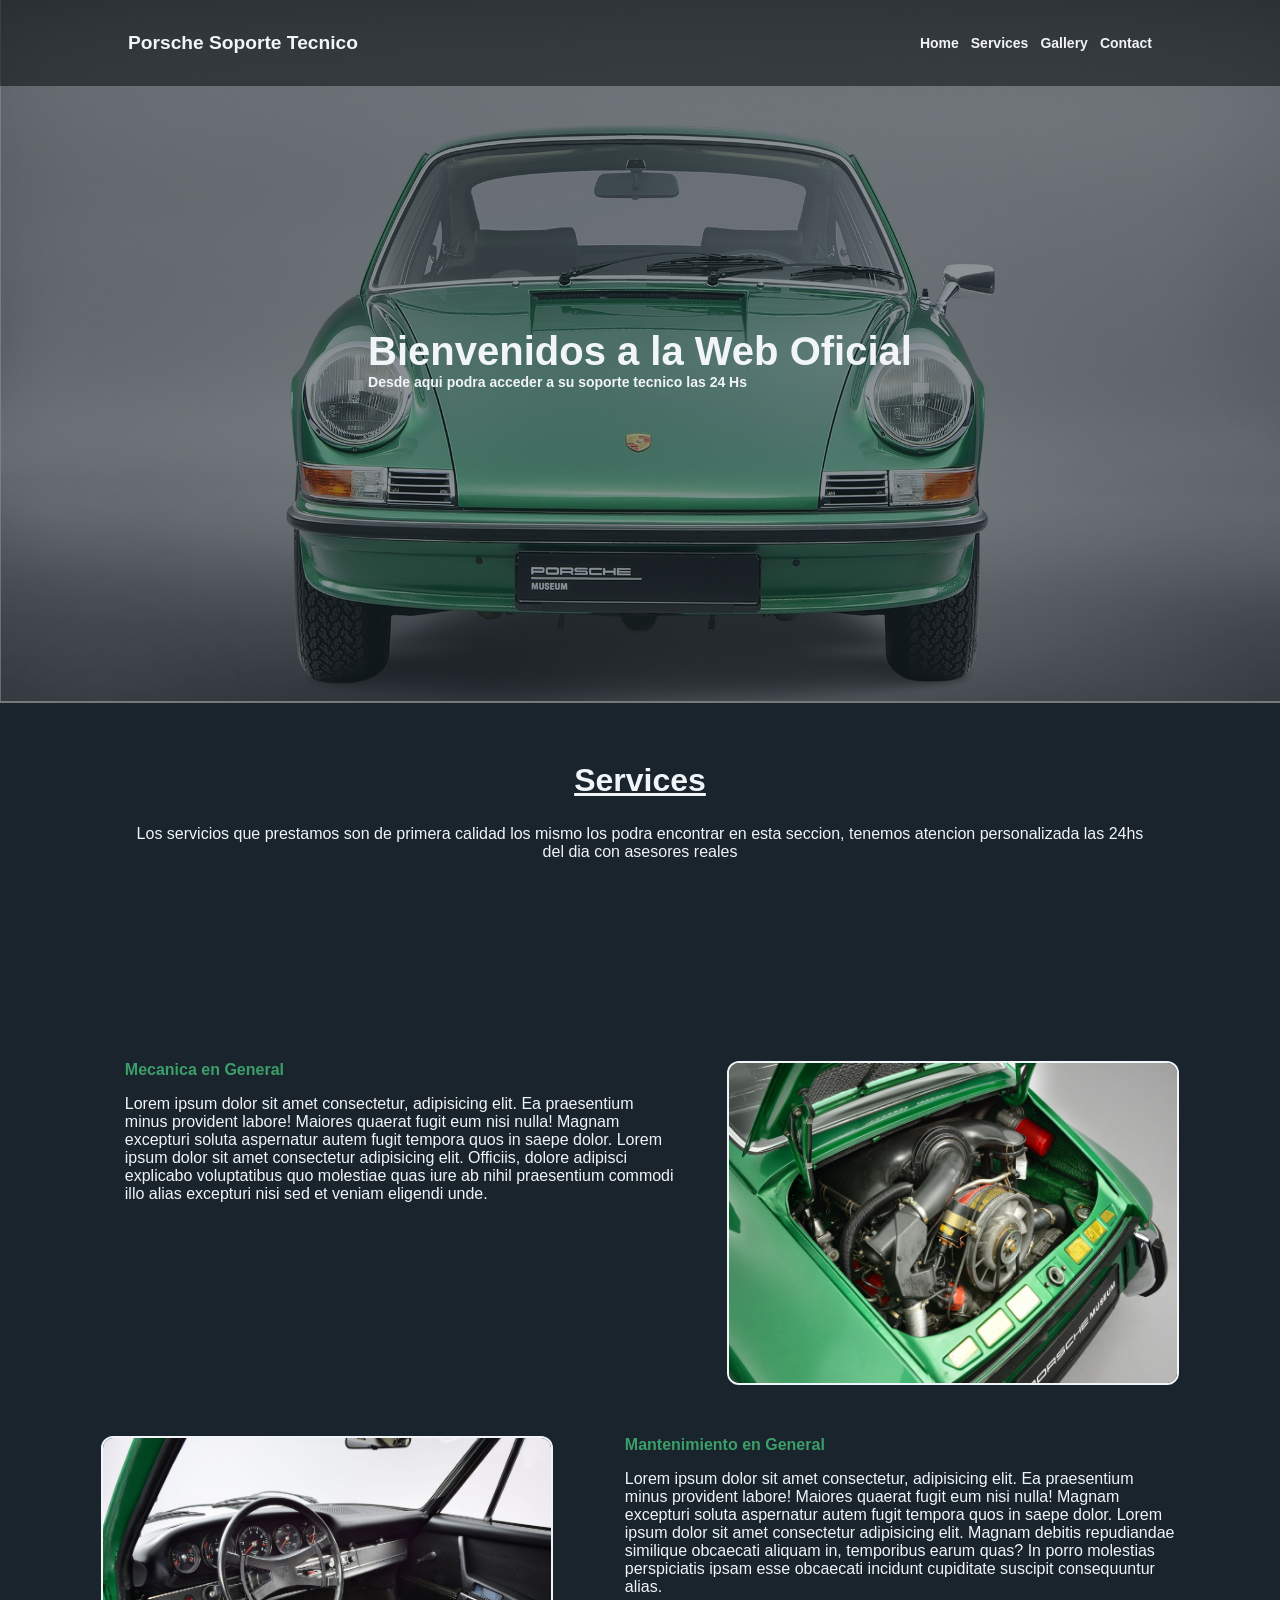
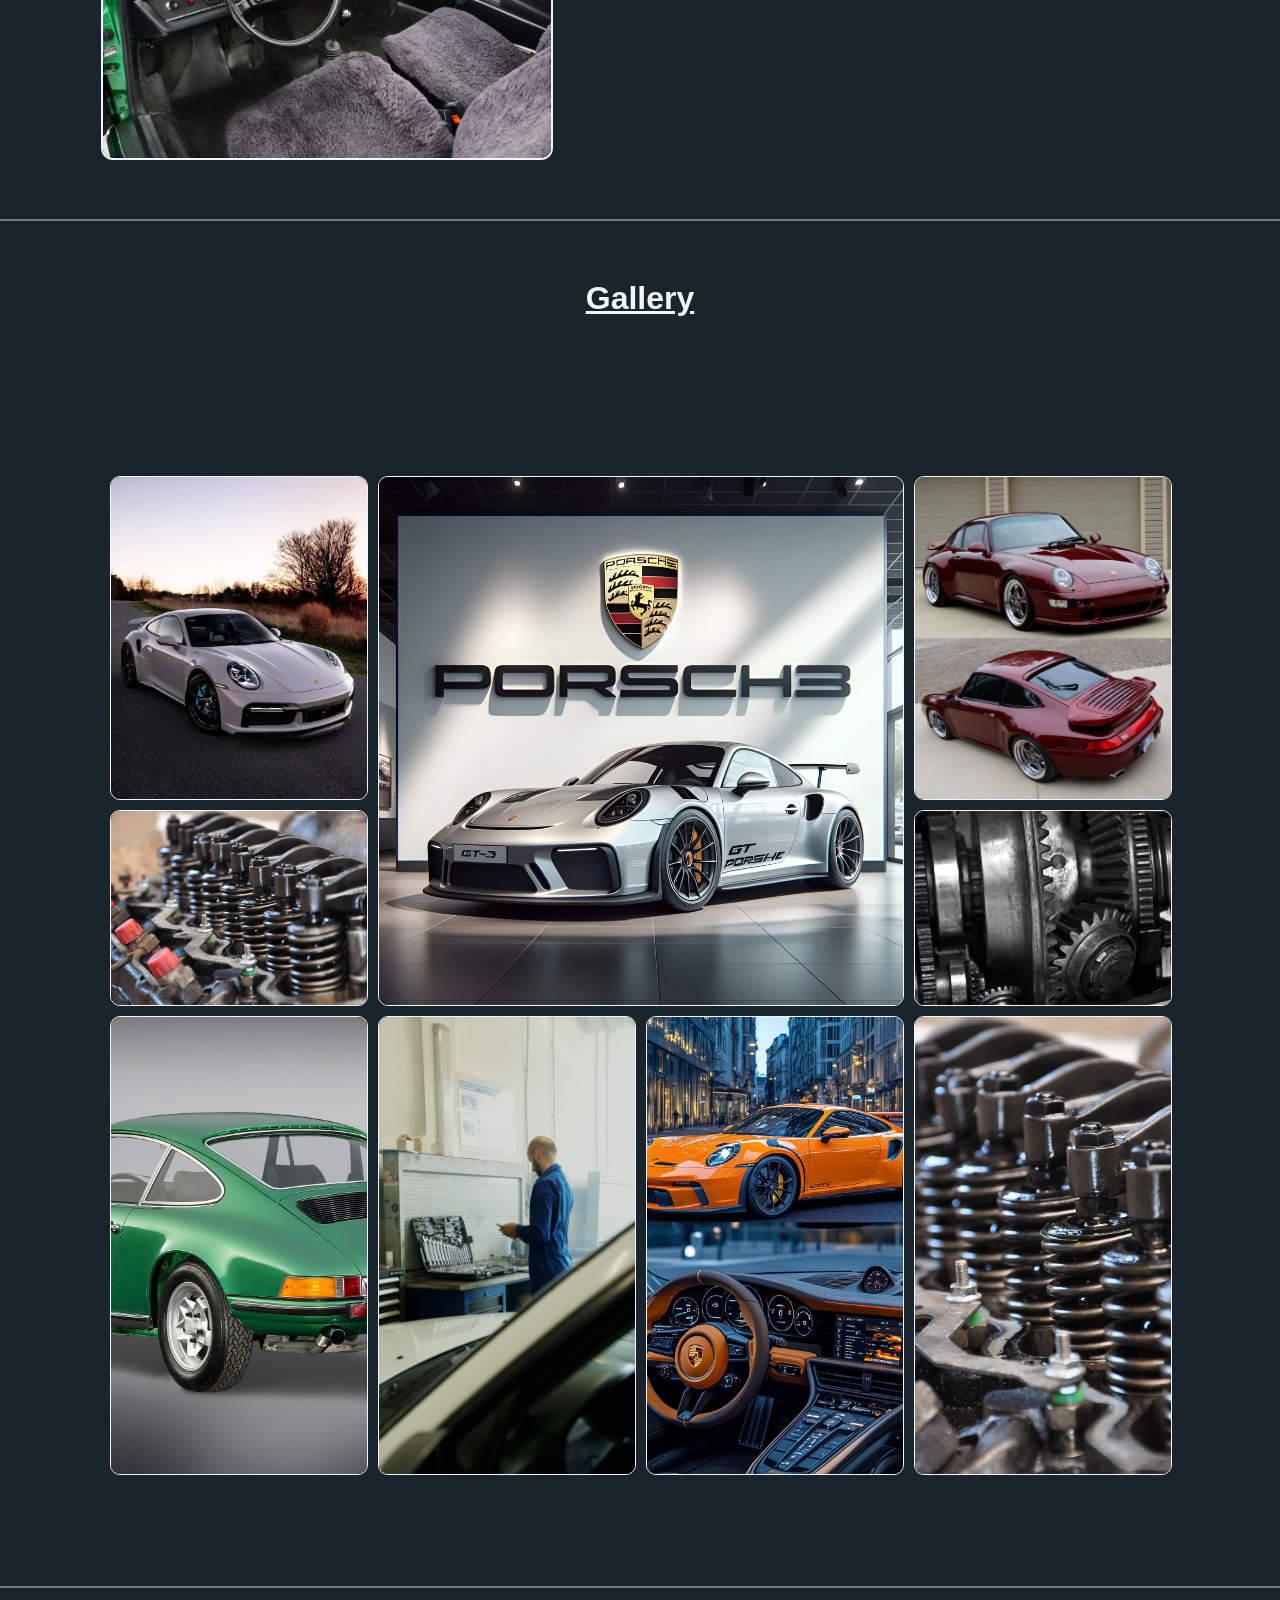
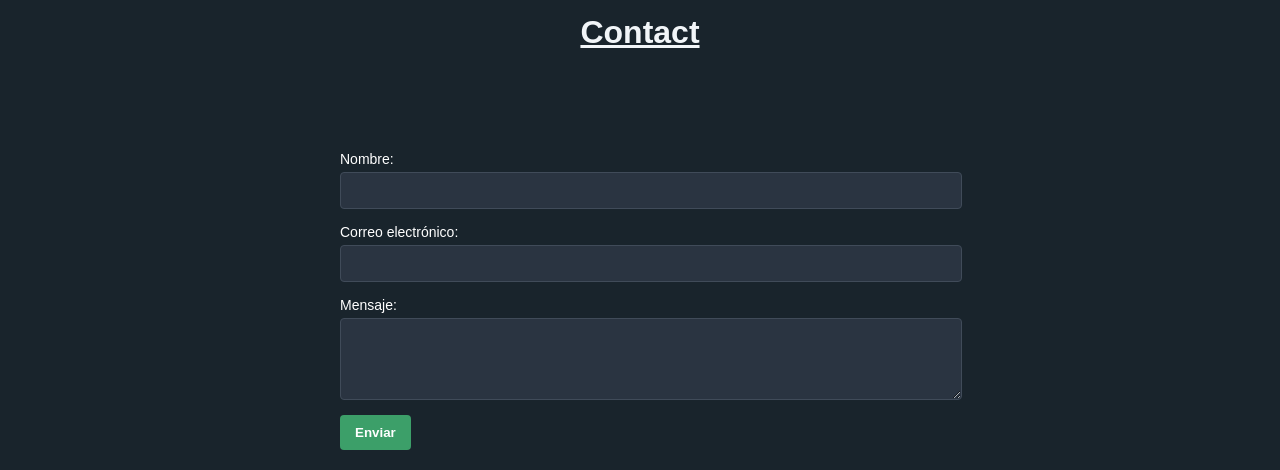
==== 1-practica/index.html @ 7fe9b4a0 "nuevos cambios" ====
<!DOCTYPE html>
<!--[if lt IE 7]>      <html class="no-js lt-ie9 lt-ie8 lt-ie7"> <![endif]-->
<!--[if IE 7]>         <html class="no-js lt-ie9 lt-ie8"> <![endif]-->
<!--[if IE 8]>         <html class="no-js lt-ie9"> <![endif]-->
<!--[if gt IE 8]>      <html class="no-js"> <!--<![endif]-->
<html>
    <head>
        <meta charset="utf-8">
        <meta http-equiv="X-UA-Compatible" content="IE=edge">
        <title>LANDING PAGE PORSCHE</title>
        <meta name="description" content="">
        <meta name="viewport" content="width=device-width, initial-scale=1">
        <link rel="stylesheet" href="styles/index.css">
    </head>
    <body>
        <header>
            <nav>
                <div class="container flexbox flexbox--centered-sides">
                    <div class="title">Porsche Soporte Tecnico</div>
                    <ul class="list d-flex gap-3">
                        <li><a href="#" class="link interactive">Home</a></li>
                        <li><a href="#" class="link interactive">Services</a></li>
                        <li><a href="#" class="link interactive">Gallery</a></li>
                        <li><a href="#" class="link interactive">Contact</a></li>
                    </ul>
                </div>
            </nav>
        </header>
        <main>
            <!-- HOME -->
            <section class="banner flexbox flexbox--center">
                <img src="../1-practica/images/background.jpg" 
                     alt="DinoDev AI banner" width="1280" height="720" 
                     class="img img--background">
                <div id="content">
                    <h1 class="title_section title--xl">Bienvenidos a la Web Oficial</h1>
                    <p class="title_section text--sm">Desde aqui podra acceder a su soporte tecnico las 24 Hs</p>
                </div>
            </section>
            <!-- SERVICES-->
            <section class="section">
                <div class="container g-layout g-layout--auto-fit-columns gap-4 text-section-service">
                    <h1 class="title_section">Services</h1>
                    <div class="card">
                        <div class="card__body">
                            <p class="text text">Los servicios que prestamos son de primera calidad los mismo los podra encontrar en esta seccion, tenemos atencion personalizada las 24hs del dia con asesores reales</p>
                        </div>
                    </div>
                </div>
                <div class="flex_container">
                    <div class="flex_item">
                        <h4>Mecanica en General</h4>
                        <p>Lorem ipsum dolor sit amet consectetur, adipisicing elit. Ea praesentium minus provident labore! Maiores quaerat fugit eum nisi nulla! Magnam excepturi soluta aspernatur autem fugit tempora quos in saepe dolor. Lorem ipsum dolor sit amet consectetur adipisicing elit. Officiis, dolore adipisci explicabo voluptatibus quo molestiae quas iure ab nihil praesentium commodi illo alias excepturi nisi sed et veniam eligendi unde.</p>
                    </div>
                    <div class="flex_item">
                        <img src="../1-practica/images/services_1.jpg" 
                             alt="no se encontro el recurso" 
                             srcset="" 
                             class="services_img1">
                    </div>
                </div>
                <div class="flex_container">
                    <div class="flex_item">
                        <img src="../1-practica/images/services_2.jpg" 
                             alt="no se encontro el recurso" 
                             srcset="" 
                             class="services_img1">
                    </div>
                    <div class="flex_item">
                        <h4>Mantenimiento en General</h4>
                        <p>Lorem ipsum dolor sit amet consectetur, adipisicing elit. Ea praesentium minus provident labore! Maiores quaerat fugit eum nisi nulla! Magnam excepturi soluta aspernatur autem fugit tempora quos in saepe dolor. Lorem ipsum dolor sit amet consectetur adipisicing elit. Magnam debitis repudiandae similique obcaecati aliquam in, temporibus earum quas? In porro molestias perspiciatis ipsam esse obcaecati incidunt cupiditate suscipit consequuntur alias.</p>
                    </div>
                </div>
            </section>
            <!-- GALLERY -->
            <section class="section">
                <div class="container g-layout g-layout--auto-fit-columns gap-4 text-section-gallery">
                    <h1 class="title_section">Gallery</h1>
                </div>
                <div class="gallery">
                    <img src="../1-practica/images/gallery_1.jpg" alt="">
                    <img src="../1-practica/images/gallery_5.jpg" alt="">
                    <img src="../1-practica/images/gallery_7.jpg" alt="">
                    <img src="../1-practica/images/gallery_4.jpg" alt="">
                    <img src="../1-practica/images/gallery_2.jpg" alt="">
                    <img src="../1-practica/images/gallery_6.jpg" alt="">
                    <img src="../1-practica/images/gallery_3.jpg" alt="">
                    <img src="../1-practica/images/gallery_8.jpg" alt="">
                    <img src="../1-practica/images/gallery_4.jpg" alt="">
                </div>
            </section>
            <section>
                <div class="container g-layout g-layout--auto-fit-columns gap-4 text-section-gallery">
                    <h1 class="title_section">Contact</h1>
                </div>
                <section class="contact-section">
                    <form class="contact-form">
                        <div class="form-group">
                        <label for="nombre">Nombre:</label>
                        <input type="text" id="nombre" name="nombre">
                        </div>
                        
                        <div class="form-group">
                        <label for="correo">Correo electrónico:</label>
                        <input type="email" id="correo" name="correo">
                        </div>
                        
                        <div class="form-group">
                        <label for="mensaje">Mensaje:</label>
                        <textarea id="mensaje" name="mensaje" rows="4"></textarea>
                        </div>
                        
                        <button type="submit" class="btn-enviar">Enviar</button>
                    </form>
                    </section>
            </section>
        </main>
        <script src="" async defer></script>
    </body>
</html>
---- 1-practica/styles/index.css ----
/* variables */
:root {
  color-scheme: dark;
  --black-color: #19242c;
  --white-color: #F1F5F8;
  --neutral-500: #77797A;
  --neutral-950: #191B1C;
  --primary-color: rgb(60, 159, 105);
  --primary-background: var(--black-color);
  --secondary-background: var(--neutral-950);
  --primary-text: var(--white-color);
  --secondary-text: var(--neutral-500);
  --shadow: #01050880;
  --size: 0.25rem;
  --max-width: 64rem;
  --transition-duration: 0.25s;
  --border-radius: calc(var(--size) * 4);
}

body{
    margin: 0;
    background-color: var(--black-color);
    background-size: cover;
    color: var(--primary-text);
    font-family:Verdana, Geneva, Tahoma, sans-serif;
}

/* layout */
.container {
  max-width: var(--max-width);
  padding-inline: calc(var(--size) * 4);
  margin-inline: auto;
}

.flexbox {
  display: flex;
}

.flexbox--center {
  place-items: center;
  place-content: center;
}

.flexbox--centered-sides {
  align-items: center;
  justify-content: space-between;
}

/* components */
header {
  position: fixed;
  z-index: 5;
  top: 0;
  width: 100%;
  background-color: var(--shadow);
}
nav {
  padding-block: calc(var(--size) * 8);
}
.list {
  padding: 0;
  margin: 0;
  list-style: none;
}
.title{
    font-size:larger;
    font-weight: 800;
}
.link {
  color: var(--primary-text);
  text-decoration: none;
  transition: color var(--transition-duration);

  &:hover {
    color: var(--primary-color);
  }
}
.banner {
  position: relative;
  height: calc(var(--size) * 175);
  padding-bottom: 1px;
  border-bottom: 2px solid var(--neutral-500);
}
/*text-decoration-line: underline;*/
.section {
  padding-block: calc(var(--size) * 8);
  border-bottom: 2px solid var(--neutral-500);
}
.text-section-service{
    text-align: center;
    margin-bottom: 11rem;
}

.text-section-gallery{
  text-align: center;
  margin-bottom: 5rem;
}

.title--xl {
  font-size: calc(var(--size) * 10);
  font-weight: 900;
}
/* elements */
/*.title {
  margin: 0;
  font-size: calc(var(--size) * 8);
  font-weight: 800;
}
*/

.interactive {
  margin: 0;
  font-size: calc(var(--size) * 3.5);
  font-weight: 600;
}

.interactive--xl {
  font-size: calc(var(--size) * 4.5);
  font-weight: 700;
}

.title_section {
  font-size: calc(var(--size) * 8);
  font-weight: 800;
}

.title--xl {
  font-size: calc(var(--size) * 10);
  font-weight: 900;
}

.text {
  margin: 0;
  font-size: calc(var(--size) * 4);
  font-weight: 400;
}

.text--sm {
  font-size: calc(var(--size) * 3.5);
}

div[id="content"] > h1{
  margin-bottom: 0;
}
div[id="content"] > p{
  margin-top: 0;
}
.img {
  display: block;
  object-fit: cover;
}
.img {
  display: block;
  object-fit: cover;
}
.img--background {
  position: absolute;
  z-index: -1;
  width: 100%;
  height: 100%;
  opacity: 0.5;
}
.flex_container{
  height: fit-content;
  display: flex;
  margin-bottom: 1em;
  justify-content: flex-end;
  padding-right: 6%;
  padding-left: 6%;
  margin-bottom: 7px;
}

.flex_item_text{
  padding: 30px;
}


.flex_item{
  height: 320px;
  margin: 1.5em;
  line-height: 18px;
  align-items: flex-start;
}

.flex_item > h4{
  margin: 0;
  margin-left: inherit;
  color: var(--primary-color);
}
.flex_item > p{
  margin-left: inherit;
}
.services_img1{
  width: 28rem;
  height: 20rem;
  border-radius: 12px;
  border: 2px solid;
}

h1[class="title_section"]{
  text-decoration-line: underline;
}

/*gallery*/
.gallery{
  display: grid;
  grid-template-columns: repeat(auto-fill, minmax(250px, 1fr));
  grid-gap: 12px;
  padding: 5rem;
  align-items: center;
  justify-content: center;
  margin-left: 30px;
  margin-right: 30px;
}
.gallery img{
  width: 100%;
  height: 100%;
  object-fit: cover;
  border: 1px solid;
  border-radius: 10px;
}

.gallery img:nth-child(3){
  grid-row: 1/span 2;
  grid-column: 2 / span 2;
}

.contact-section {
  max-width: 600px;
  margin: 0 auto;
  padding: 20px;
  /*background-color: #12181f;*/ /* Ajusta según tu fondo oscuro */
  color: #ffffff;
  font-family: Verdana, Geneva, Tahoma, sans-serif;
}

.contact-section h2 {
  text-align: center;
  margin-bottom: 20px;
}

.contact-form {
  display: flex;
  flex-direction: column;
  gap: 15px; /* Espacio entre cada campo */
}

.form-group {
  display: flex;
  flex-direction: column;
  gap: 5px; /* Espacio entre la etiqueta y su input */
}

.contact-form label {
  font-size: 14px;
}

.contact-form input,
.contact-form textarea {
  padding: 10px;
  background-color: #2a3441;
  border: 1px solid #404b59;
  border-radius: 4px;
  color: #fff;
  width: 100%;
}

.btn-enviar {
  padding: 10px 15px;
  background-color: var(--primary-color);
  color: white;
  border: none;
  border-radius: 4px;
  cursor: pointer;
  font-weight: bold;
  align-self: flex-start; /* O usa width: 100% si quieres que ocupe todo el ancho */
}

.btn-enviar:hover {
  background-color: #2563eb;
}


/* utils */
.d-flex {
  display: flex;
}
.gap-2 {
  gap: calc(var(--size) * 2);
}
.gap-3{
  gap: calc(var(--size) * 3);
}
.gap-4 {
  gap: calc(var(--size) * 4);
}
.c-secondary {
  color: var(--secondary-text);
}
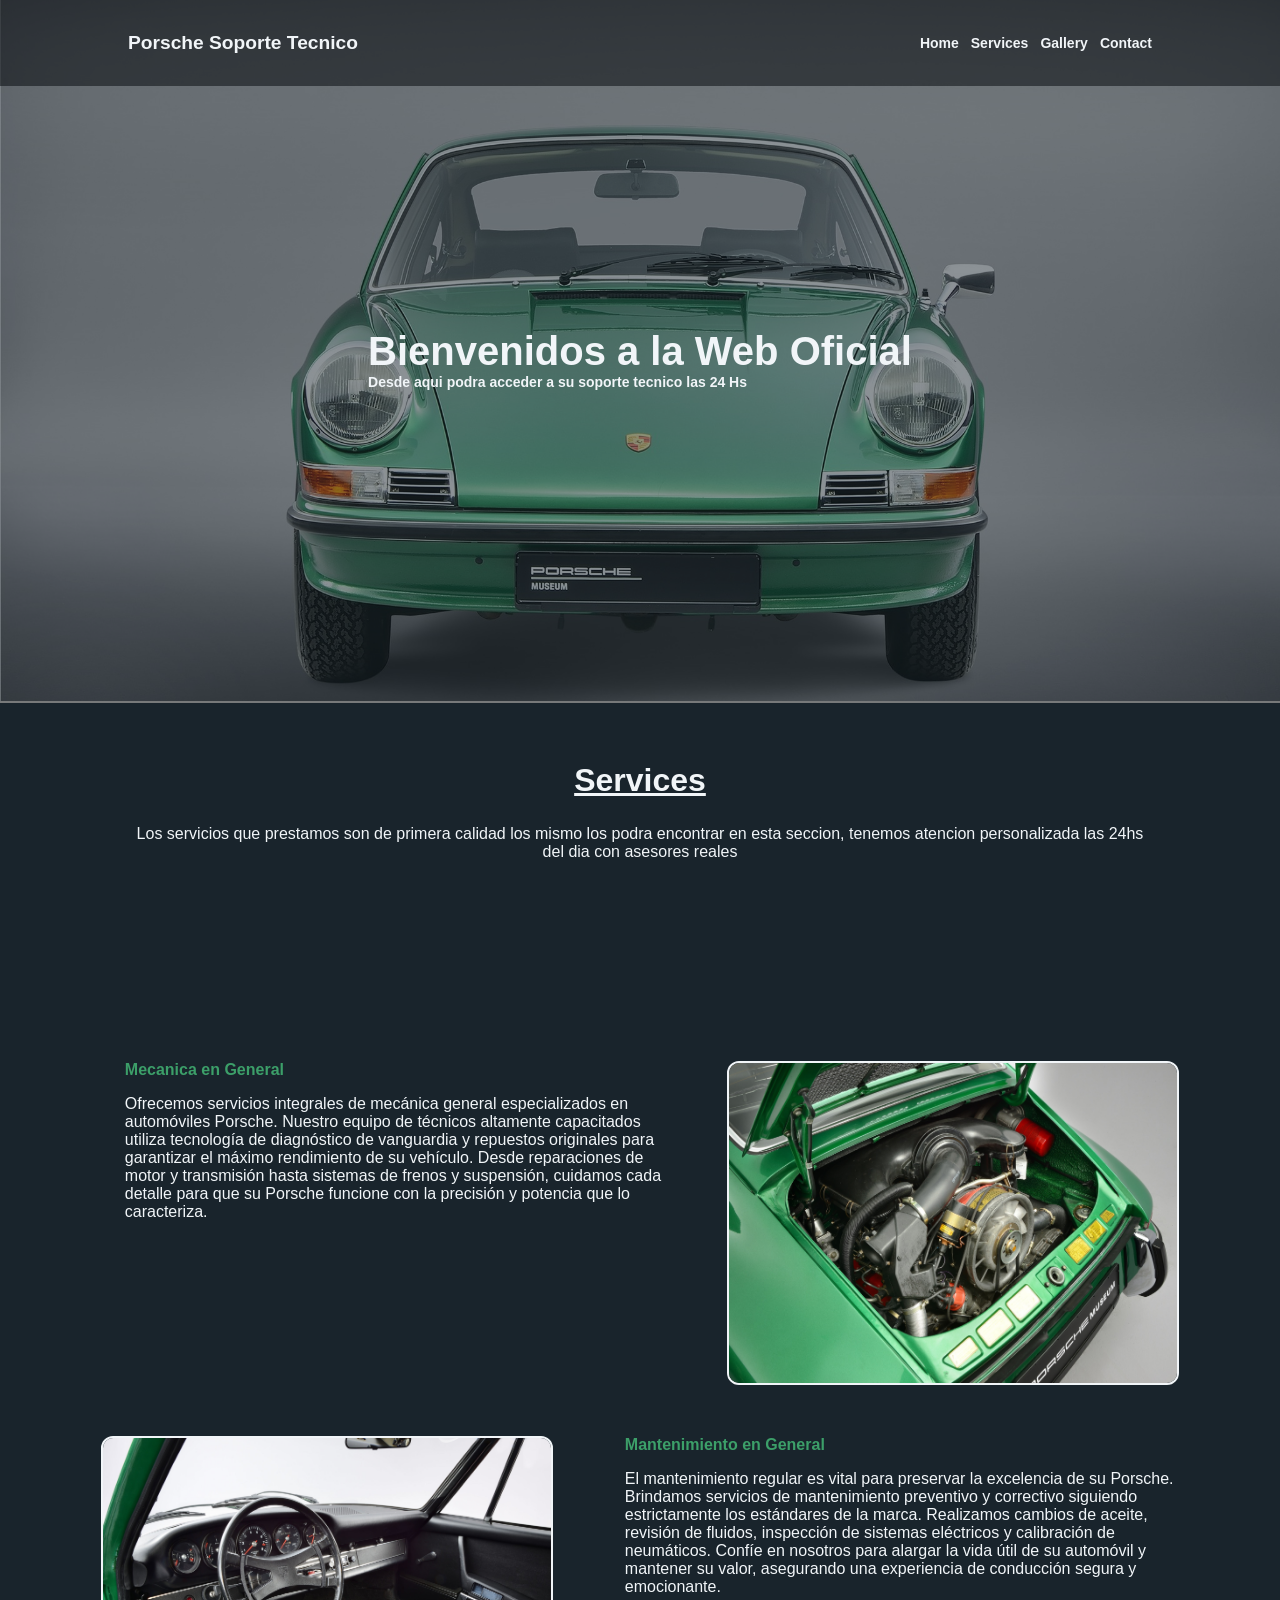
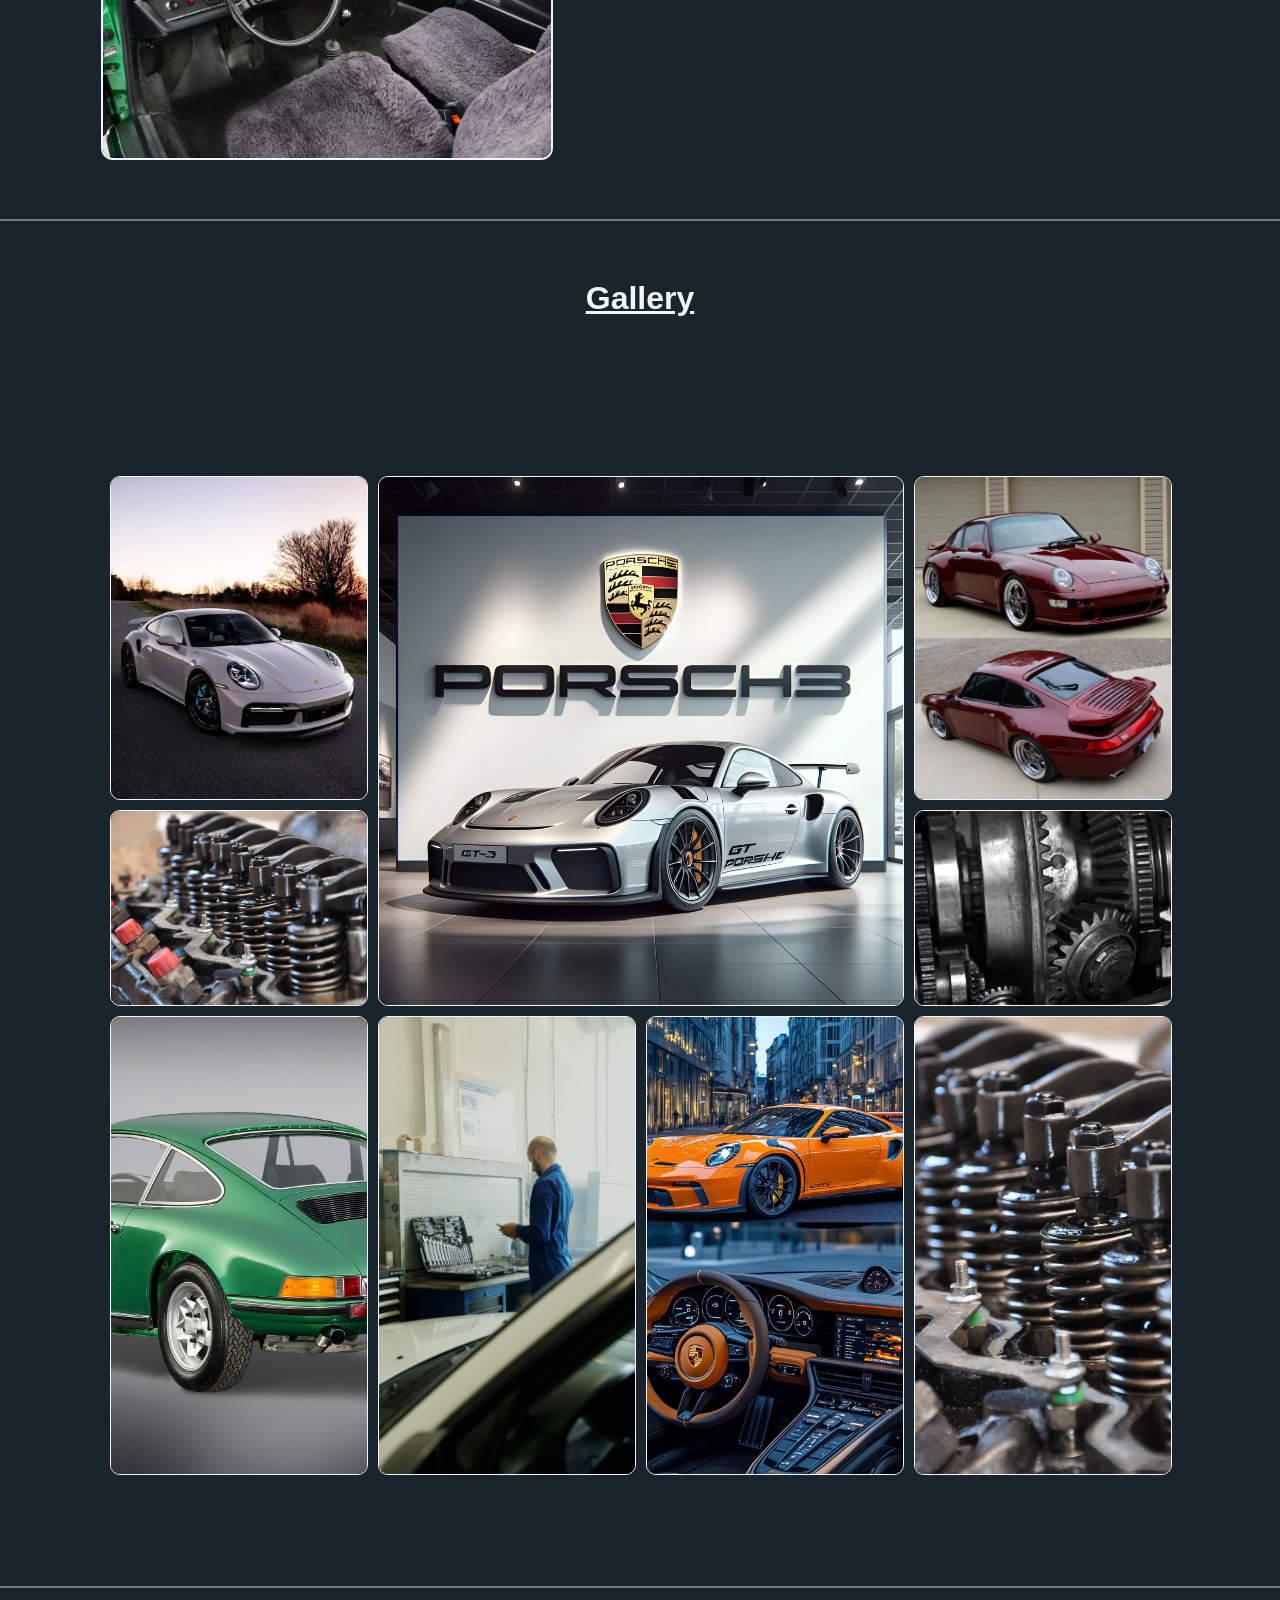
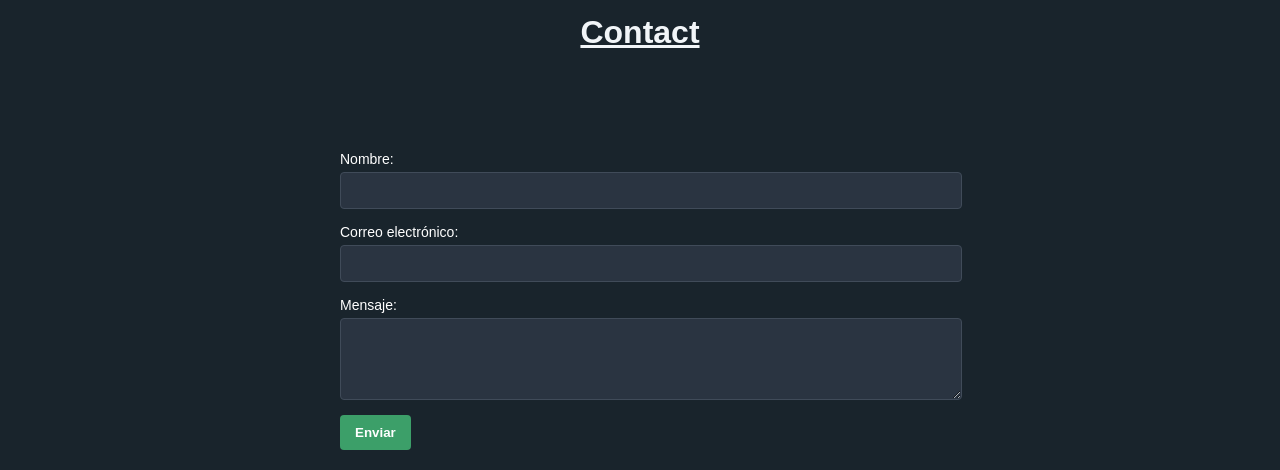
==== commit fa66454f: "aplicando mejoras" ====
--- a/1-practica/index.html
+++ b/1-practica/index.html
@@ -7,7 +7,7 @@
     <head>
         <meta charset="utf-8">
         <meta http-equiv="X-UA-Compatible" content="IE=edge">
-        <title>LANDING PAGE PORSCHE</title>
+        <title>Porsche Automóviles - Mecánica y Mantenimiento</title>
         <meta name="description" content="">
         <meta name="viewport" content="width=device-width, initial-scale=1">
         <link rel="stylesheet" href="styles/index.css">
@@ -50,7 +50,7 @@
                 <div class="flex_container">
                     <div class="flex_item">
                         <h4>Mecanica en General</h4>
-                        <p>Lorem ipsum dolor sit amet consectetur, adipisicing elit. Ea praesentium minus provident labore! Maiores quaerat fugit eum nisi nulla! Magnam excepturi soluta aspernatur autem fugit tempora quos in saepe dolor. Lorem ipsum dolor sit amet consectetur adipisicing elit. Officiis, dolore adipisci explicabo voluptatibus quo molestiae quas iure ab nihil praesentium commodi illo alias excepturi nisi sed et veniam eligendi unde.</p>
+                        <p>Ofrecemos servicios integrales de mecánica general especializados en automóviles Porsche. Nuestro equipo de técnicos altamente capacitados utiliza tecnología de diagnóstico de vanguardia y repuestos originales para garantizar el máximo rendimiento de su vehículo. Desde reparaciones de motor y transmisión hasta sistemas de frenos y suspensión, cuidamos cada detalle para que su Porsche funcione con la precisión y potencia que lo caracteriza.</p>
                     </div>
                     <div class="flex_item">
                         <img src="../1-practica/images/services_1.jpg" 
@@ -68,7 +68,7 @@
                     </div>
                     <div class="flex_item">
                         <h4>Mantenimiento en General</h4>
-                        <p>Lorem ipsum dolor sit amet consectetur, adipisicing elit. Ea praesentium minus provident labore! Maiores quaerat fugit eum nisi nulla! Magnam excepturi soluta aspernatur autem fugit tempora quos in saepe dolor. Lorem ipsum dolor sit amet consectetur adipisicing elit. Magnam debitis repudiandae similique obcaecati aliquam in, temporibus earum quas? In porro molestias perspiciatis ipsam esse obcaecati incidunt cupiditate suscipit consequuntur alias.</p>
+                        <p>El mantenimiento regular es vital para preservar la excelencia de su Porsche. Brindamos servicios de mantenimiento preventivo y correctivo siguiendo estrictamente los estándares de la marca. Realizamos cambios de aceite, revisión de fluidos, inspección de sistemas eléctricos y calibración de neumáticos. Confíe en nosotros para alargar la vida útil de su automóvil y mantener su valor, asegurando una experiencia de conducción segura y emocionante.</p>
                     </div>
                 </div>
             </section>
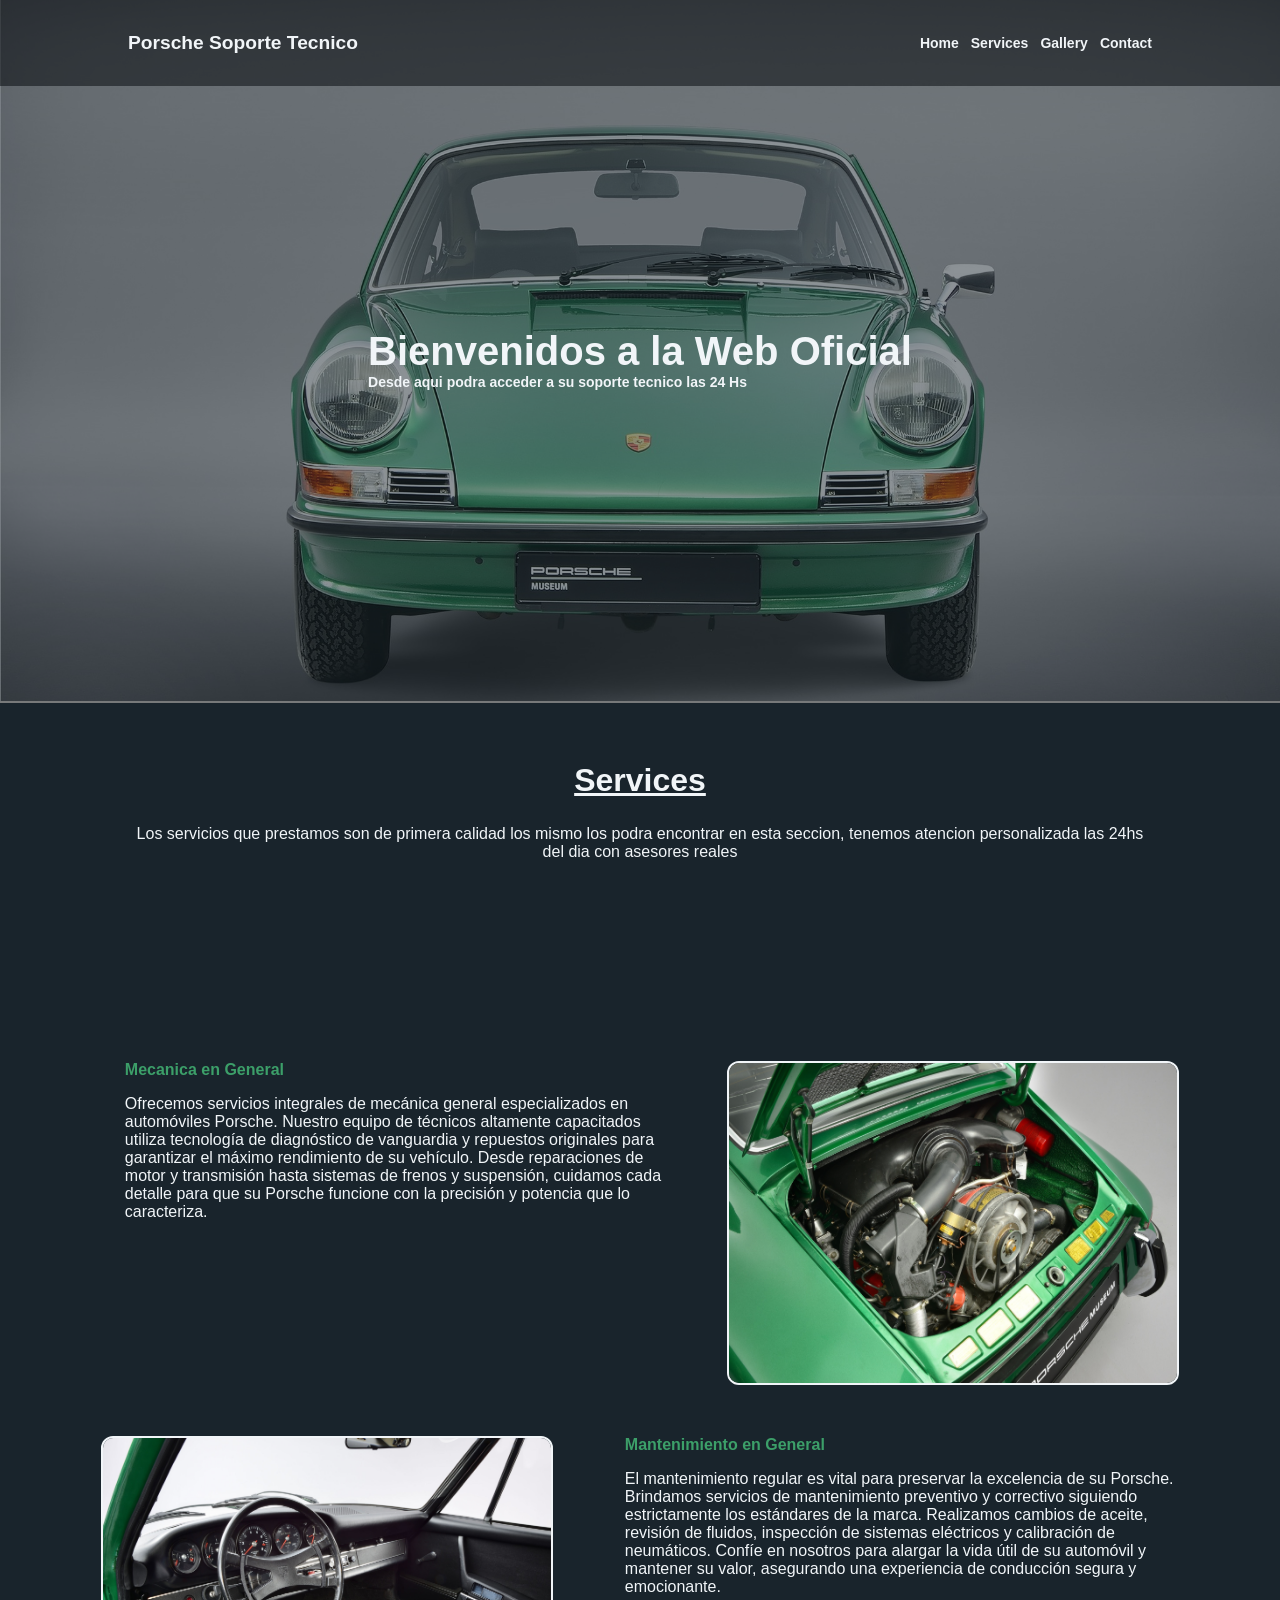
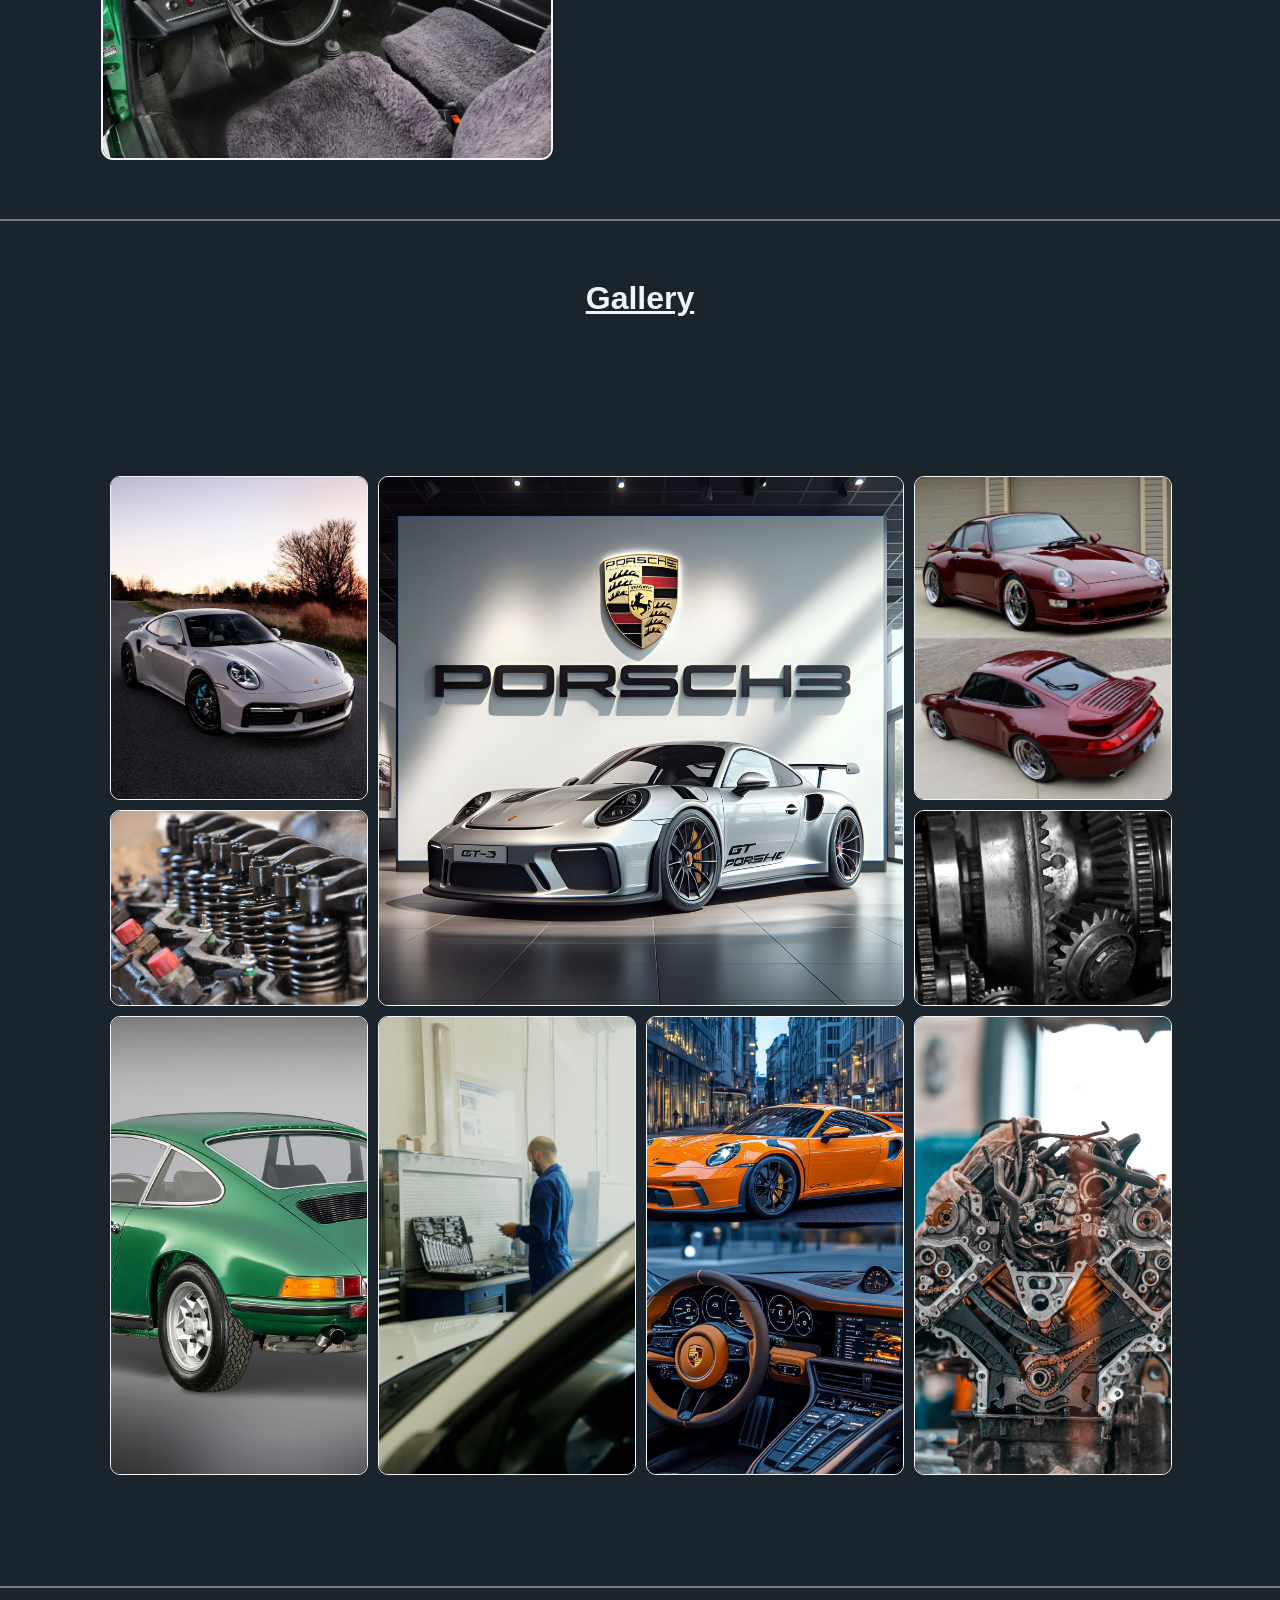
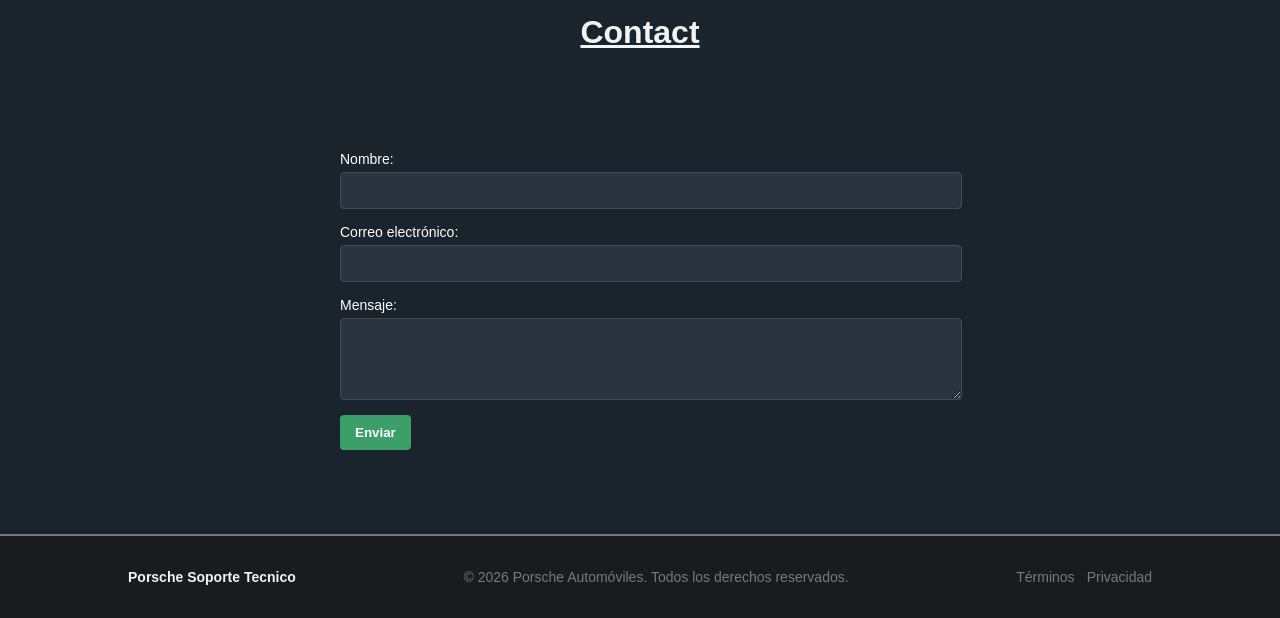
==== commit 322c0591: "continuando con las mejoras 2" ====
--- a/1-practica/index.html
+++ b/1-practica/index.html
@@ -8,7 +8,7 @@
         <meta charset="utf-8">
         <meta http-equiv="X-UA-Compatible" content="IE=edge">
         <title>Porsche Automóviles - Mecánica y Mantenimiento</title>
-        <meta name="description" content="">
+        <meta name="description" content="Sitio web oficial de soporte técnico, mecánica y mantenimiento de automóviles Porsche. Atención personalizada las 24 horas.">
         <meta name="viewport" content="width=device-width, initial-scale=1">
         <link rel="stylesheet" href="styles/index.css">
     </head>
@@ -54,7 +54,7 @@
                     </div>
                     <div class="flex_item">
                         <img src="../1-practica/images/services_1.jpg" 
-                             alt="no se encontro el recurso" 
+                             alt="porsche mecánica general" 
                              srcset="" 
                              class="services_img1">
                     </div>
@@ -62,7 +62,7 @@
                 <div class="flex_container">
                     <div class="flex_item">
                         <img src="../1-practica/images/services_2.jpg" 
-                             alt="no se encontro el recurso" 
+                             alt="porsche mantenimiento general" 
                              srcset="" 
                              class="services_img1">
                     </div>
@@ -78,15 +78,15 @@
                     <h1 class="title_section">Gallery</h1>
                 </div>
                 <div class="gallery">
-                    <img src="../1-practica/images/gallery_1.jpg" alt="">
-                    <img src="../1-practica/images/gallery_5.jpg" alt="">
-                    <img src="../1-practica/images/gallery_7.jpg" alt="">
-                    <img src="../1-practica/images/gallery_4.jpg" alt="">
-                    <img src="../1-practica/images/gallery_2.jpg" alt="">
-                    <img src="../1-practica/images/gallery_6.jpg" alt="">
-                    <img src="../1-practica/images/gallery_3.jpg" alt="">
-                    <img src="../1-practica/images/gallery_8.jpg" alt="">
-                    <img src="../1-practica/images/gallery_4.jpg" alt="">
+                    <img src="../1-practica/images/gallery_1.jpg" alt="porsche ultimo modelo">
+                    <img src="../1-practica/images/gallery_5.jpg" alt="porsche 911">
+                    <img src="../1-practica/images/gallery_7.jpg" alt="porsche carrera">
+                    <img src="../1-practica/images/gallery_4.jpg" alt="porsche 918">
+                    <img src="../1-practica/images/gallery_2.jpg" alt="porsche 718">
+                    <img src="../1-practica/images/gallery_6.jpg" alt="porsche 992">
+                    <img src="../1-practica/images/gallery_3.jpg" alt="porsche 911">
+                    <img src="../1-practica/images/gallery_8.jpg" alt="porsche carrera">
+                    <img src="../1-practica/images/gallery_9.jpg" alt="porsche 992">
                 </div>
             </section>
             <section>
@@ -115,6 +115,16 @@
                     </section>
             </section>
         </main>
+        <footer>
+            <div class="container flexbox flexbox--centered-sides footer-content">
+                <div class="title text--sm">Porsche Soporte Tecnico</div>
+                <p class="text text--sm c-secondary">&copy; 2026 Porsche Automóviles. Todos los derechos reservados.</p>
+                <ul class="list d-flex gap-3">
+                    <li><a href="#" class="link text--sm c-secondary">Términos</a></li>
+                    <li><a href="#" class="link text--sm c-secondary">Privacidad</a></li>
+                </ul>
+            </div>
+        </footer>
         <script src="" async defer></script>
     </body>
 </html>
--- a/1-practica/styles/index.css
+++ b/1-practica/styles/index.css
@@ -296,4 +296,25 @@
 }
 .c-secondary {
   color: var(--secondary-text);
+}
+
+/* footer */
+footer {
+  background-color: var(--secondary-background);
+  padding-block: calc(var(--size) * 8);
+  border-top: 2px solid var(--neutral-500);
+  margin-top: 4rem;
+}
+
+.footer-content {
+  flex-wrap: wrap;
+  gap: 1rem;
+}
+
+@media (max-width: 768px) {
+  .footer-content {
+    flex-direction: column;
+    text-align: center;
+    gap: 1.5rem;
+  }
 }
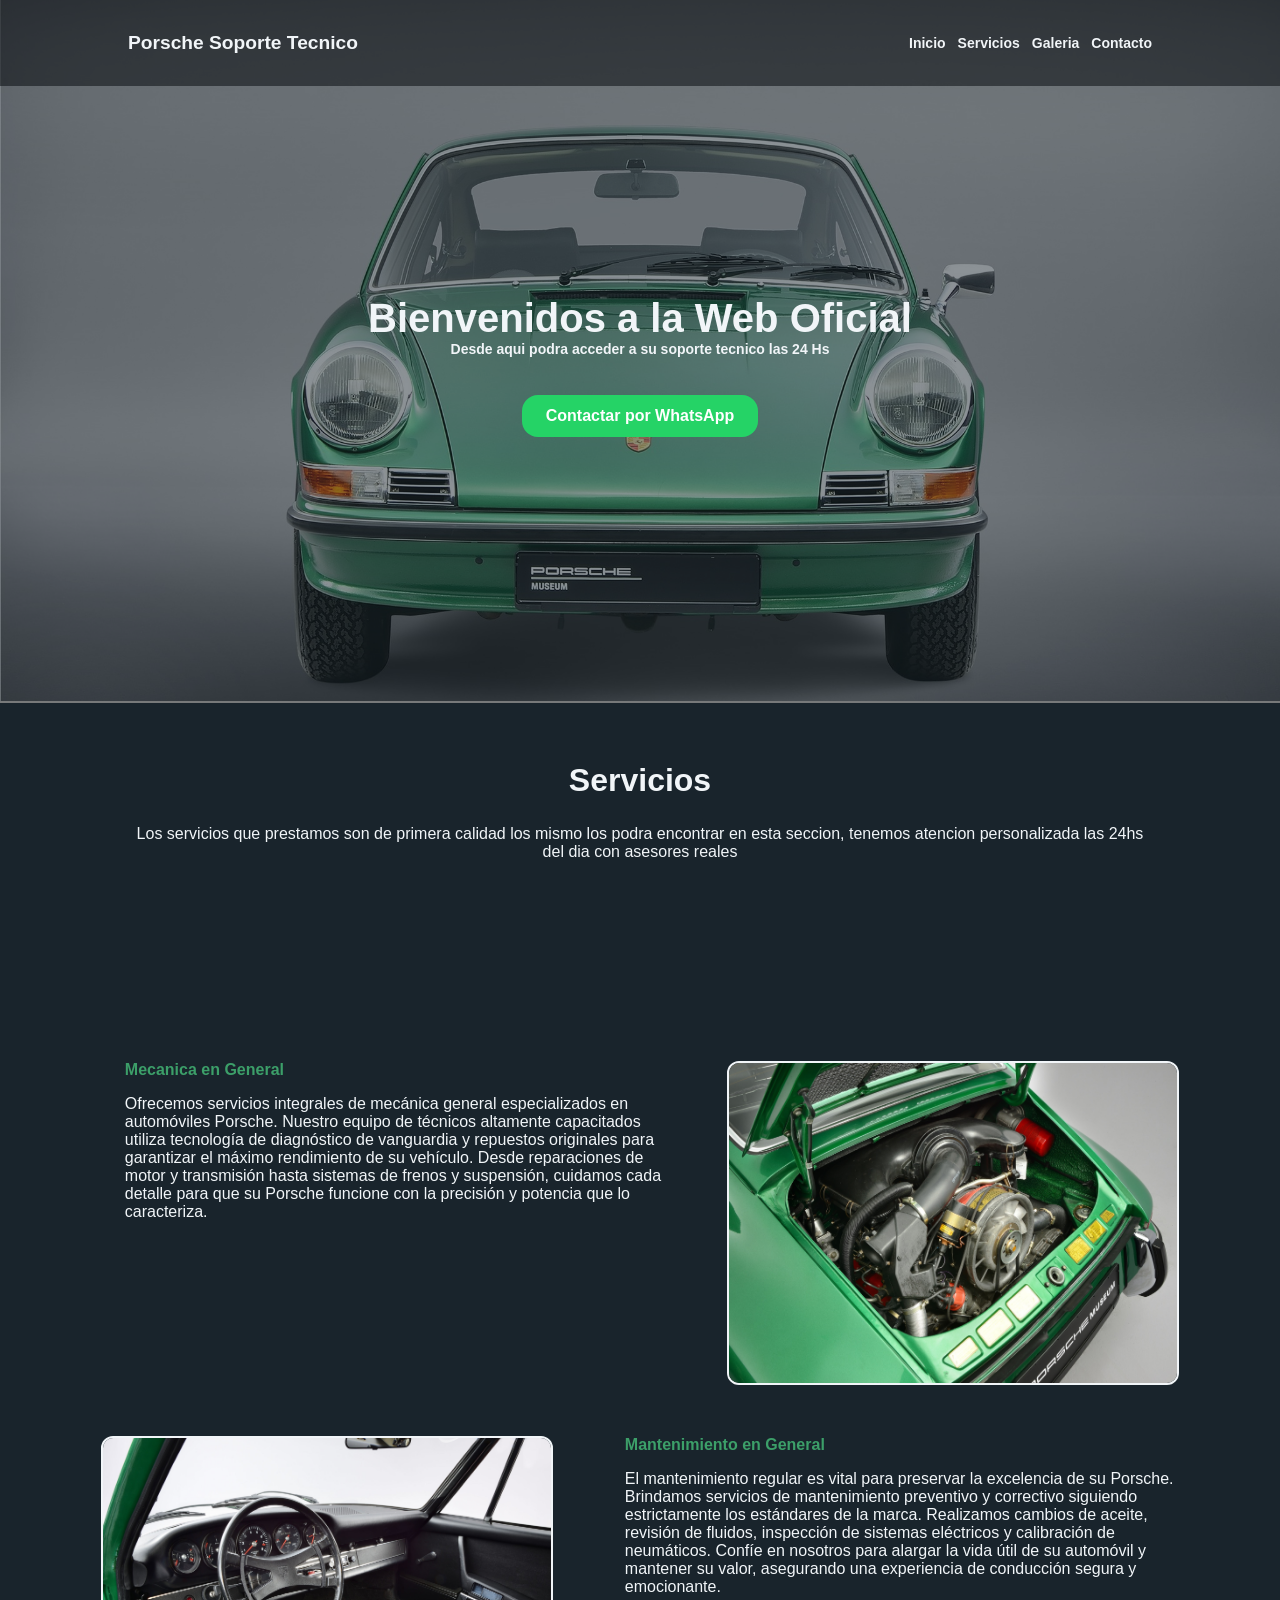
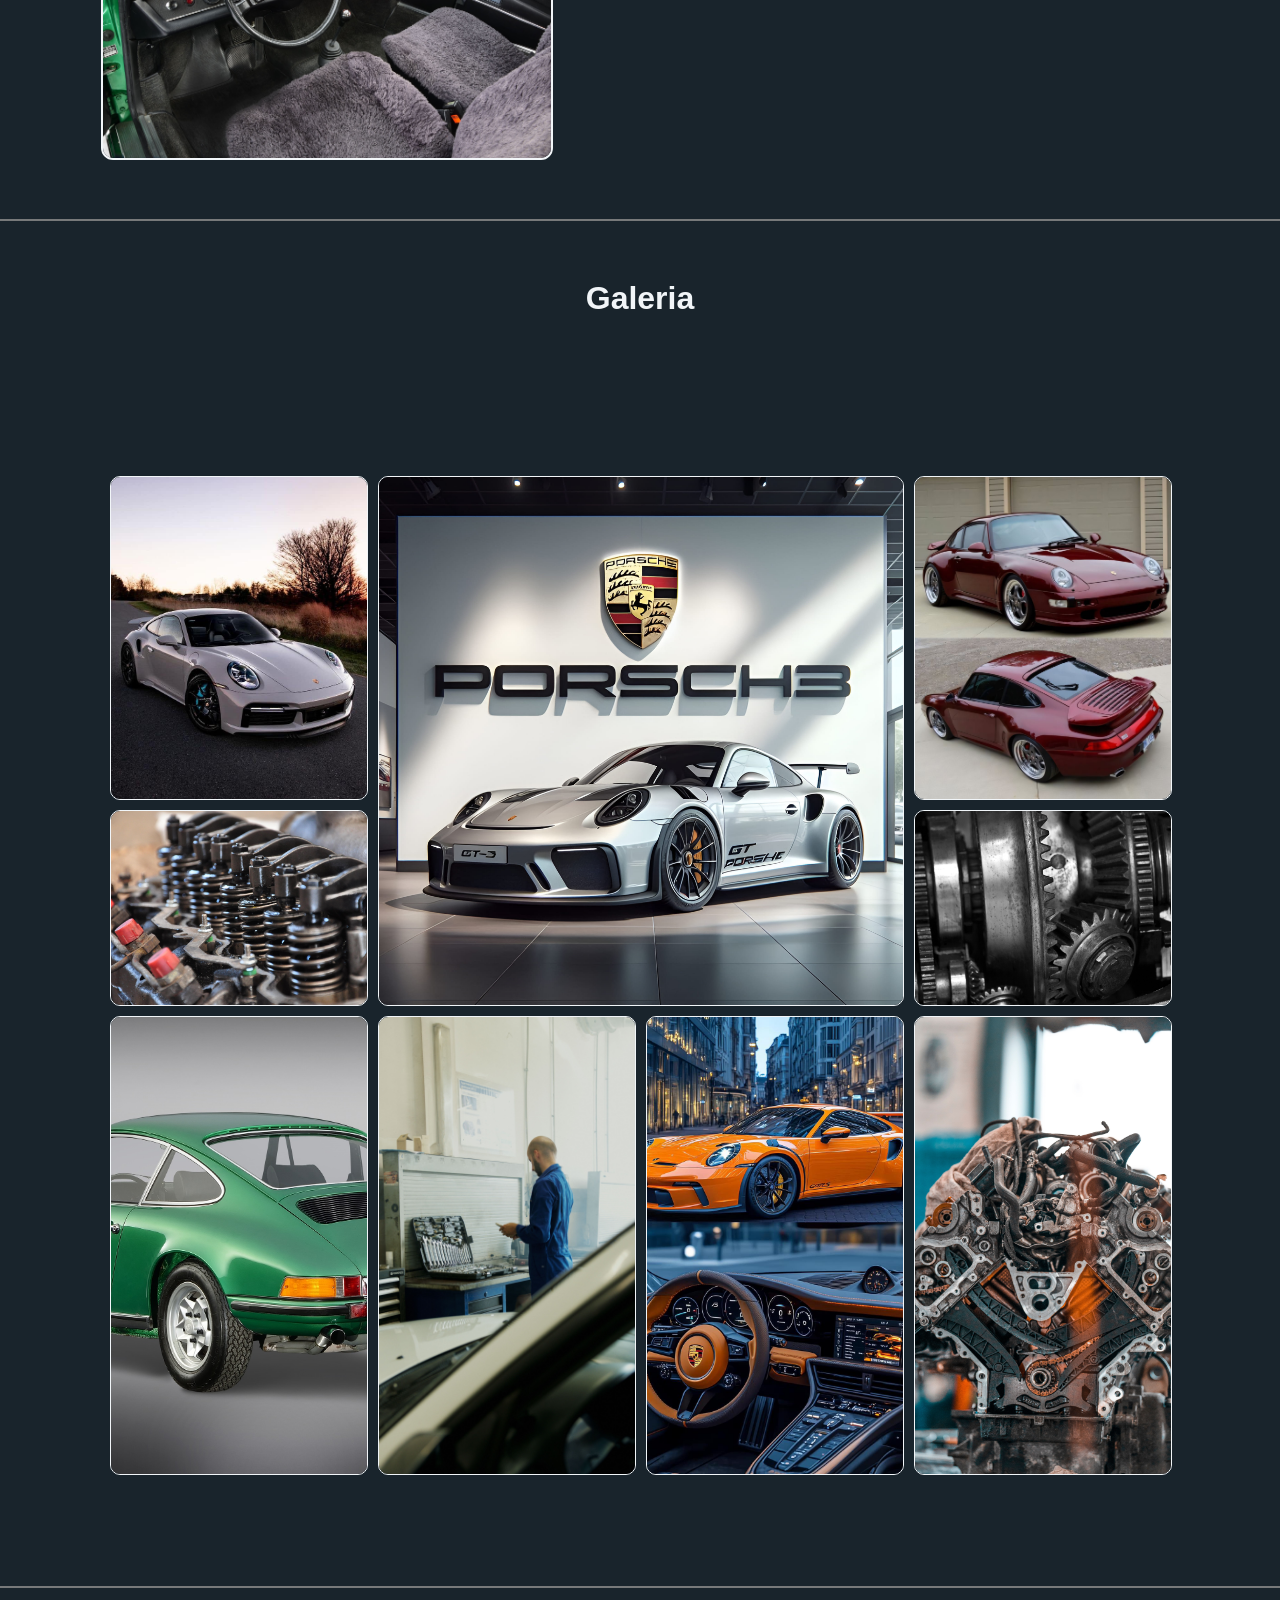
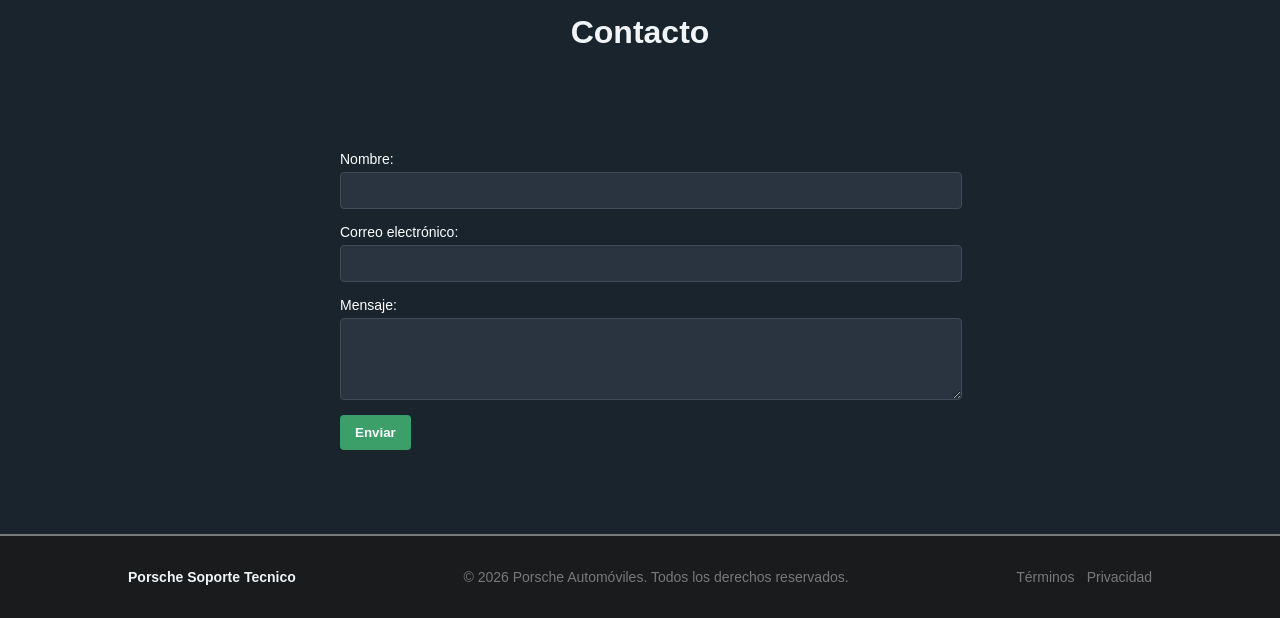
==== commit 71bf0449: "continuando con las mejoras 4" ====
--- a/1-practica/index.html
+++ b/1-practica/index.html
@@ -4,127 +4,139 @@
 <!--[if IE 8]>         <html class="no-js lt-ie9"> <![endif]-->
 <!--[if gt IE 8]>      <html class="no-js"> <!--<![endif]-->
 <html>
-    <head>
-        <meta charset="utf-8">
-        <meta http-equiv="X-UA-Compatible" content="IE=edge">
-        <title>Porsche Automóviles - Mecánica y Mantenimiento</title>
-        <meta name="description" content="Sitio web oficial de soporte técnico, mecánica y mantenimiento de automóviles Porsche. Atención personalizada las 24 horas.">
-        <meta name="viewport" content="width=device-width, initial-scale=1">
-        <link rel="stylesheet" href="styles/index.css">
-    </head>
-    <body>
-        <header>
-            <nav>
-                <div class="container flexbox flexbox--centered-sides">
-                    <div class="title">Porsche Soporte Tecnico</div>
-                    <ul class="list d-flex gap-3">
-                        <li><a href="#" class="link interactive">Home</a></li>
-                        <li><a href="#" class="link interactive">Services</a></li>
-                        <li><a href="#" class="link interactive">Gallery</a></li>
-                        <li><a href="#" class="link interactive">Contact</a></li>
-                    </ul>
-                </div>
-            </nav>
-        </header>
-        <main>
-            <!-- HOME -->
-            <section class="banner flexbox flexbox--center">
-                <img src="../1-practica/images/background.jpg" 
-                     alt="DinoDev AI banner" width="1280" height="720" 
-                     class="img img--background">
-                <div id="content">
-                    <h1 class="title_section title--xl">Bienvenidos a la Web Oficial</h1>
-                    <p class="title_section text--sm">Desde aqui podra acceder a su soporte tecnico las 24 Hs</p>
-                </div>
-            </section>
-            <!-- SERVICES-->
-            <section class="section">
-                <div class="container g-layout g-layout--auto-fit-columns gap-4 text-section-service">
-                    <h1 class="title_section">Services</h1>
-                    <div class="card">
-                        <div class="card__body">
-                            <p class="text text">Los servicios que prestamos son de primera calidad los mismo los podra encontrar en esta seccion, tenemos atencion personalizada las 24hs del dia con asesores reales</p>
-                        </div>
+
+<head>
+    <meta charset="utf-8">
+    <meta http-equiv="X-UA-Compatible" content="IE=edge">
+    <title>Porsche Automóviles - Mecánica y Mantenimiento</title>
+    <meta name="description"
+        content="Sitio web oficial de soporte técnico, mecánica y mantenimiento de automóviles Porsche. Atención personalizada las 24 horas.">
+    <meta name="viewport" content="width=device-width, initial-scale=1">
+    <link rel="stylesheet" href="styles/index.css">
+</head>
+
+<body>
+    <header>
+        <nav>
+            <div class="container flexbox flexbox--centered-sides">
+                <div class="title">Porsche Soporte Tecnico</div>
+                <ul class="list d-flex gap-3">
+                    <li><a href="#Inicio" class="link interactive">Inicio</a></li>
+                    <li><a href="#Servicios" class="link interactive">Servicios</a></li>
+                    <li><a href="#Galeria" class="link interactive">Galeria</a></li>
+                    <li><a href="#Contacto" class="link interactive">Contacto</a></li>
+                </ul>
+            </div>
+        </nav>
+    </header>
+    <main>
+        <!-- HOME -->
+        <section class="banner flexbox flexbox--center">
+            <img src="../1-practica/images/background.jpg" alt="Porsche 911 992" width="1280" height="720"
+                class="img img--background">
+            <div id="content" style="text-align: center;">
+                <h1 class="title_section title--xl">Bienvenidos a la Web Oficial</h1>
+                <p class="title_section text--sm">Desde aqui podra acceder a su soporte tecnico las 24 Hs</p>
+                <a href="https://wa.me/5491100000000" class="btn-cta" target="_blank" rel="noopener noreferrer">
+                    Contactar por WhatsApp
+                </a>
+            </div>
+        </section>
+        <!-- SERVICES-->
+        <section class="section">
+            <div class="container g-layout g-layout--auto-fit-columns gap-4 text-section-service">
+                <h2 class="title_section">Servicios</h2>
+                <div class="card">
+                    <div class="card__body">
+                        <p class="text text">Los servicios que prestamos son de primera calidad los mismo los podra
+                            encontrar en esta seccion, tenemos atencion personalizada las 24hs del dia con asesores
+                            reales</p>
                     </div>
                 </div>
-                <div class="flex_container">
-                    <div class="flex_item">
-                        <h4>Mecanica en General</h4>
-                        <p>Ofrecemos servicios integrales de mecánica general especializados en automóviles Porsche. Nuestro equipo de técnicos altamente capacitados utiliza tecnología de diagnóstico de vanguardia y repuestos originales para garantizar el máximo rendimiento de su vehículo. Desde reparaciones de motor y transmisión hasta sistemas de frenos y suspensión, cuidamos cada detalle para que su Porsche funcione con la precisión y potencia que lo caracteriza.</p>
-                    </div>
-                    <div class="flex_item">
-                        <img src="../1-practica/images/services_1.jpg" 
-                             alt="porsche mecánica general" 
-                             srcset="" 
-                             class="services_img1">
-                    </div>
+            </div>
+            <div class="flex_container">
+                <div class="flex_item">
+                    <h4>Mecanica en General</h4>
+                    <p>Ofrecemos servicios integrales de mecánica general especializados en automóviles Porsche. Nuestro
+                        equipo de técnicos altamente capacitados utiliza tecnología de diagnóstico de vanguardia y
+                        repuestos originales para garantizar el máximo rendimiento de su vehículo. Desde reparaciones de
+                        motor y transmisión hasta sistemas de frenos y suspensión, cuidamos cada detalle para que su
+                        Porsche funcione con la precisión y potencia que lo caracteriza.</p>
                 </div>
-                <div class="flex_container">
-                    <div class="flex_item">
-                        <img src="../1-practica/images/services_2.jpg" 
-                             alt="porsche mantenimiento general" 
-                             srcset="" 
-                             class="services_img1">
-                    </div>
-                    <div class="flex_item">
-                        <h4>Mantenimiento en General</h4>
-                        <p>El mantenimiento regular es vital para preservar la excelencia de su Porsche. Brindamos servicios de mantenimiento preventivo y correctivo siguiendo estrictamente los estándares de la marca. Realizamos cambios de aceite, revisión de fluidos, inspección de sistemas eléctricos y calibración de neumáticos. Confíe en nosotros para alargar la vida útil de su automóvil y mantener su valor, asegurando una experiencia de conducción segura y emocionante.</p>
-                    </div>
+                <div class="flex_item">
+                    <img src="../1-practica/images/services_1.jpg" alt="porsche mecánica general" srcset=""
+                        class="services_img1">
                 </div>
-            </section>
-            <!-- GALLERY -->
-            <section class="section">
-                <div class="container g-layout g-layout--auto-fit-columns gap-4 text-section-gallery">
-                    <h1 class="title_section">Gallery</h1>
+            </div>
+            <div class="flex_container">
+                <div class="flex_item">
+                    <img src="../1-practica/images/services_2.jpg" alt="porsche mantenimiento general" srcset=""
+                        class="services_img1">
                 </div>
-                <div class="gallery">
-                    <img src="../1-practica/images/gallery_1.jpg" alt="porsche ultimo modelo">
-                    <img src="../1-practica/images/gallery_5.jpg" alt="porsche 911">
-                    <img src="../1-practica/images/gallery_7.jpg" alt="porsche carrera">
-                    <img src="../1-practica/images/gallery_4.jpg" alt="porsche 918">
-                    <img src="../1-practica/images/gallery_2.jpg" alt="porsche 718">
-                    <img src="../1-practica/images/gallery_6.jpg" alt="porsche 992">
-                    <img src="../1-practica/images/gallery_3.jpg" alt="porsche 911">
-                    <img src="../1-practica/images/gallery_8.jpg" alt="porsche carrera">
-                    <img src="../1-practica/images/gallery_9.jpg" alt="porsche 992">
+                <div class="flex_item">
+                    <h4>Mantenimiento en General</h4>
+                    <p>El mantenimiento regular es vital para preservar la excelencia de su Porsche. Brindamos servicios
+                        de mantenimiento preventivo y correctivo siguiendo estrictamente los estándares de la marca.
+                        Realizamos cambios de aceite, revisión de fluidos, inspección de sistemas eléctricos y
+                        calibración de neumáticos. Confíe en nosotros para alargar la vida útil de su automóvil y
+                        mantener su valor, asegurando una experiencia de conducción segura y emocionante.</p>
                 </div>
-            </section>
-            <section>
-                <div class="container g-layout g-layout--auto-fit-columns gap-4 text-section-gallery">
-                    <h1 class="title_section">Contact</h1>
-                </div>
-                <section class="contact-section">
-                    <form class="contact-form">
-                        <div class="form-group">
+            </div>
+        </section>
+        <!-- GALLERY -->
+        <section class="section">
+            <div class="container g-layout g-layout--auto-fit-columns gap-4 text-section-gallery">
+                <h2 class="title_section">Galeria</h2>
+            </div>
+            <div class="gallery">
+                <img src="../1-practica/images/gallery_1.jpg" alt="porsche ultimo modelo">
+                <img src="../1-practica/images/gallery_5.jpg" alt="porsche 911">
+                <img src="../1-practica/images/gallery_7.jpg" alt="porsche carrera">
+                <img src="../1-practica/images/gallery_4.jpg" alt="porsche 918">
+                <img src="../1-practica/images/gallery_2.jpg" alt="porsche 718">
+                <img src="../1-practica/images/gallery_6.jpg" alt="porsche 992">
+                <img src="../1-practica/images/gallery_3.jpg" alt="porsche 911">
+                <img src="../1-practica/images/gallery_8.jpg" alt="porsche carrera">
+                <img src="../1-practica/images/gallery_9.jpg" alt="porsche 992">
+            </div>
+        </section>
+        <section>
+            <div class="container g-layout g-layout--auto-fit-columns gap-4 text-section-gallery">
+                <h2 class="title_section">Contacto</h2>
+            </div>
+            <section class="contact-section">
+                <form class="contact-form">
+                    <div class="form-group">
                         <label for="nombre">Nombre:</label>
                         <input type="text" id="nombre" name="nombre">
-                        </div>
-                        
-                        <div class="form-group">
+                    </div>
+
+                    <div class="form-group">
                         <label for="correo">Correo electrónico:</label>
                         <input type="email" id="correo" name="correo">
-                        </div>
-                        
-                        <div class="form-group">
+                    </div>
+
+                    <div class="form-group">
                         <label for="mensaje">Mensaje:</label>
                         <textarea id="mensaje" name="mensaje" rows="4"></textarea>
-                        </div>
-                        
-                        <button type="submit" class="btn-enviar">Enviar</button>
-                    </form>
-                    </section>
+                    </div>
+
+                    <button type="submit" class="btn-enviar">Enviar</button>
+                </form>
             </section>
-        </main>
-        <footer>
-            <div class="container flexbox flexbox--centered-sides footer-content">
-                <div class="title text--sm">Porsche Soporte Tecnico</div>
-                <p class="text text--sm c-secondary">&copy; 2026 Porsche Automóviles. Todos los derechos reservados.</p>
-                <ul class="list d-flex gap-3">
-                    <li><a href="#" class="link text--sm c-secondary">Términos</a></li>
-                    <li><a href="#" class="link text--sm c-secondary">Privacidad</a></li>
-                </ul>
-            </div>
-        </footer>
-        <script src="" async defer></script>
-    </body>
+        </section>
+    </main>
+    <footer>
+        <div class="container flexbox flexbox--centered-sides footer-content">
+            <div class="title text--sm">Porsche Soporte Tecnico</div>
+            <p class="text text--sm c-secondary">&copy; 2026 Porsche Automóviles. Todos los derechos reservados.</p>
+            <ul class="list d-flex gap-3">
+                <li><a href="#" class="link text--sm c-secondary">Términos</a></li>
+                <li><a href="#" class="link text--sm c-secondary">Privacidad</a></li>
+            </ul>
+        </div>
+    </footer>
+    <script src="" async defer></script>
+</body>
+
 </html>
--- a/1-practica/styles/index.css
+++ b/1-practica/styles/index.css
@@ -317,4 +317,21 @@
     text-align: center;
     gap: 1.5rem;
   }
+}
+
+/* CTA Button */
+.btn-cta {
+  display: inline-block;
+  padding: 12px 24px;
+  background-color: #25D366;
+  color: #fff;
+  text-decoration: none;
+  font-weight: bold;
+  border-radius: var(--border-radius);
+  transition: background-color var(--transition-duration);
+  margin-top: 1.5rem;
+}
+
+.btn-cta:hover {
+  background-color: #1ebc59;
 }
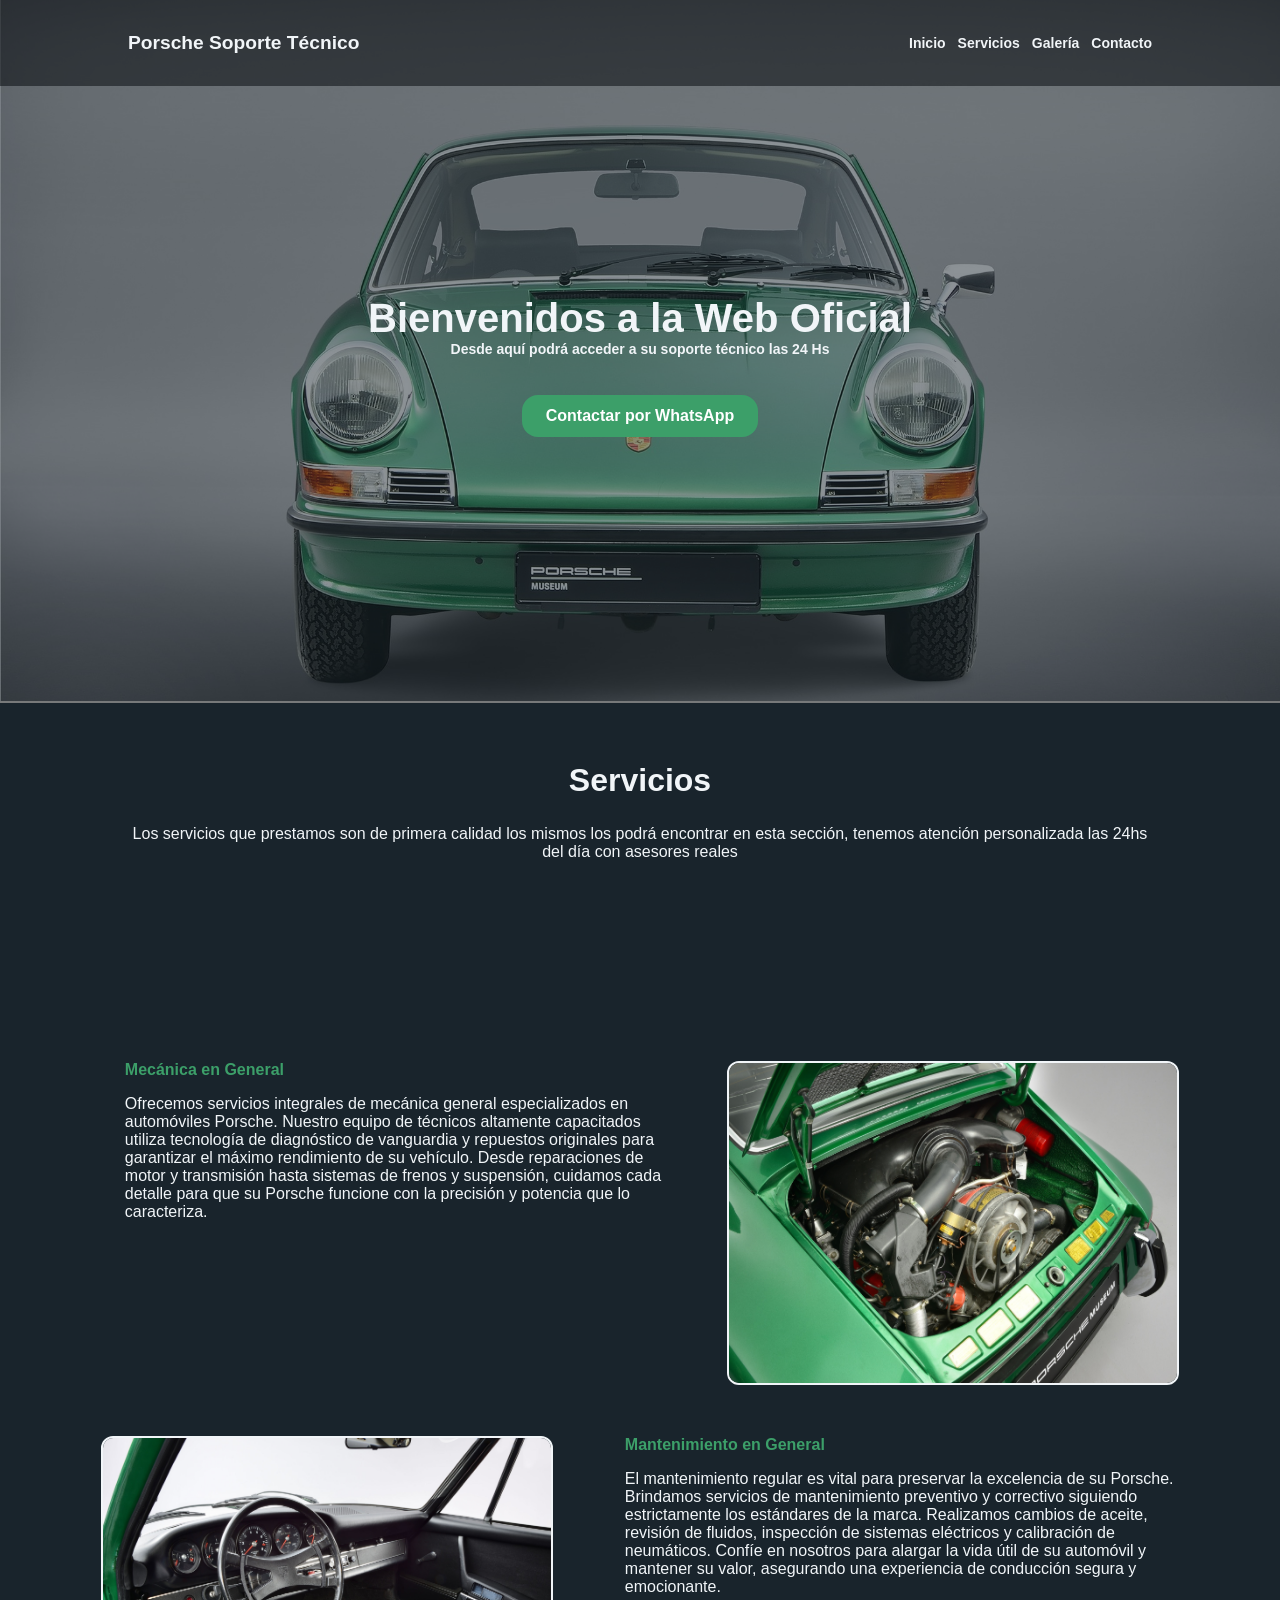
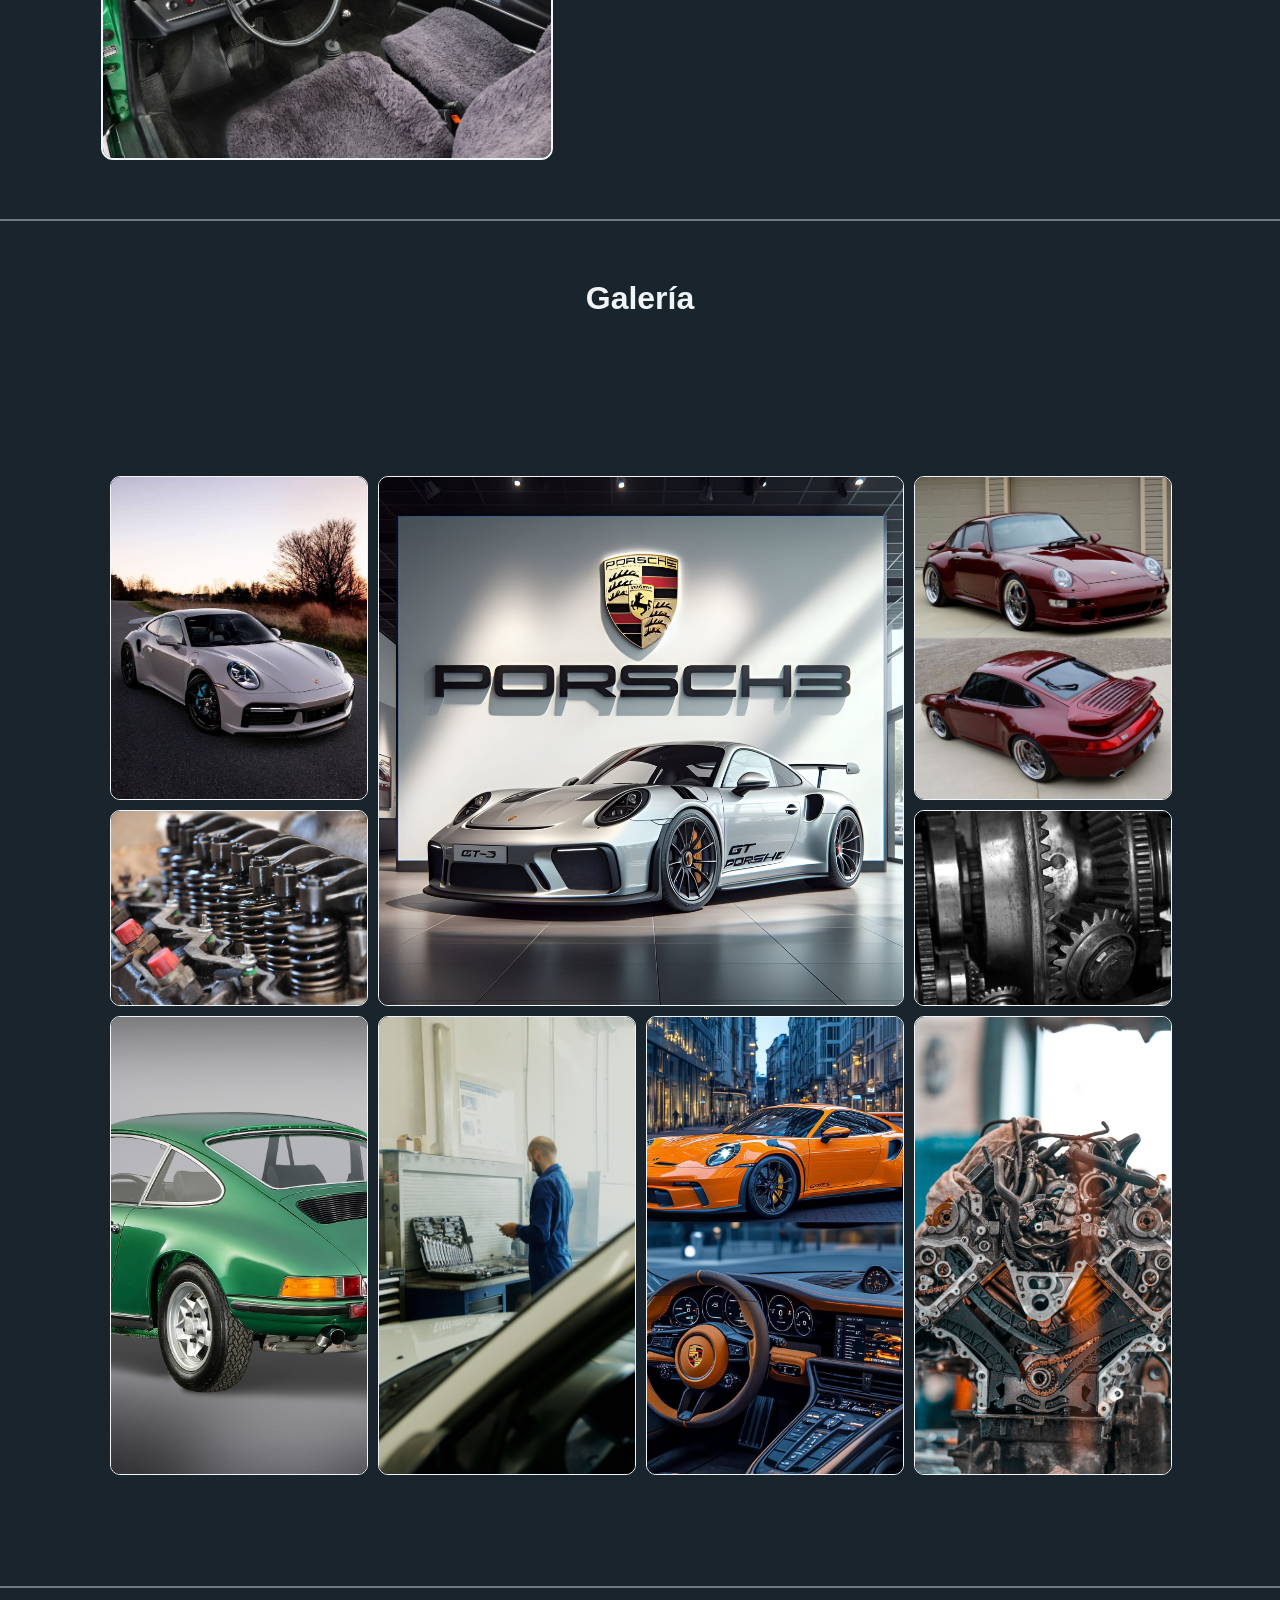
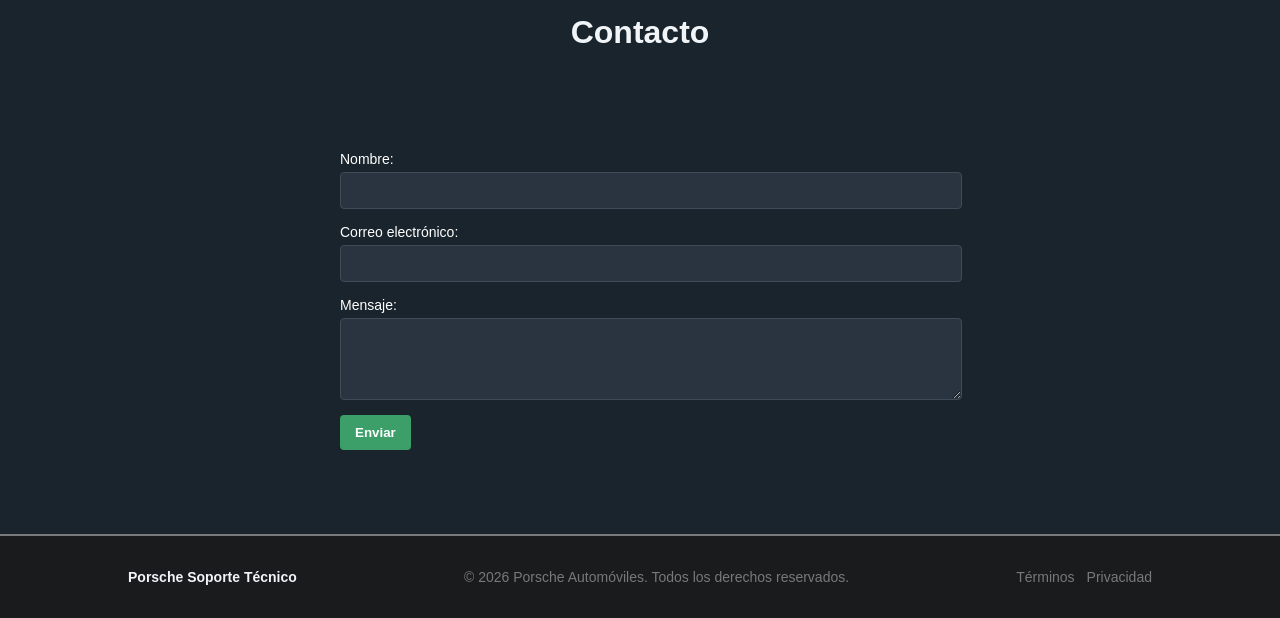
==== commit 739aecc8: "continuando con las mejoras 7" ====
--- a/1-practica/index.html
+++ b/1-practica/index.html
@@ -3,7 +3,7 @@
 <!--[if IE 7]>         <html class="no-js lt-ie9 lt-ie8"> <![endif]-->
 <!--[if IE 8]>         <html class="no-js lt-ie9"> <![endif]-->
 <!--[if gt IE 8]>      <html class="no-js"> <!--<![endif]-->
-<html>
+<html lang="es">
 
 <head>
     <meta charset="utf-8">
@@ -19,11 +19,11 @@
     <header>
         <nav>
             <div class="container flexbox flexbox--centered-sides">
-                <div class="title">Porsche Soporte Tecnico</div>
+                <div class="title">Porsche Soporte Técnico</div>
                 <ul class="list d-flex gap-3">
                     <li><a href="#Inicio" class="link interactive">Inicio</a></li>
                     <li><a href="#Servicios" class="link interactive">Servicios</a></li>
-                    <li><a href="#Galeria" class="link interactive">Galeria</a></li>
+                    <li><a href="#Galeria" class="link interactive">Galería</a></li>
                     <li><a href="#Contacto" class="link interactive">Contacto</a></li>
                 </ul>
             </div>
@@ -36,7 +36,7 @@
                 class="img img--background">
             <div id="content" style="text-align: center;">
                 <h1 class="title_section title--xl">Bienvenidos a la Web Oficial</h1>
-                <p class="title_section text--sm">Desde aqui podra acceder a su soporte tecnico las 24 Hs</p>
+                <p class="title_section text--sm">Desde aquí podrá acceder a su soporte técnico las 24 Hs</p>
                 <a href="https://wa.me/5491100000000" class="btn-cta" target="_blank" rel="noopener noreferrer">
                     Contactar por WhatsApp
                 </a>
@@ -48,15 +48,15 @@
                 <h2 class="title_section">Servicios</h2>
                 <div class="card">
                     <div class="card__body">
-                        <p class="text text">Los servicios que prestamos son de primera calidad los mismo los podra
-                            encontrar en esta seccion, tenemos atencion personalizada las 24hs del dia con asesores
+                        <p class="text text">Los servicios que prestamos son de primera calidad los mismos los podrá
+                            encontrar en esta sección, tenemos atención personalizada las 24hs del día con asesores
                             reales</p>
                     </div>
                 </div>
             </div>
             <div class="flex_container">
                 <div class="flex_item">
-                    <h4>Mecanica en General</h4>
+                    <h4>Mecánica en General</h4>
                     <p>Ofrecemos servicios integrales de mecánica general especializados en automóviles Porsche. Nuestro
                         equipo de técnicos altamente capacitados utiliza tecnología de diagnóstico de vanguardia y
                         repuestos originales para garantizar el máximo rendimiento de su vehículo. Desde reparaciones de
@@ -86,7 +86,7 @@
         <!-- GALLERY -->
         <section class="section">
             <div class="container g-layout g-layout--auto-fit-columns gap-4 text-section-gallery">
-                <h2 class="title_section">Galeria</h2>
+                <h2 class="title_section">Galería</h2>
             </div>
             <div class="gallery">
                 <img src="../1-practica/images/gallery_1.jpg" alt="porsche ultimo modelo">
@@ -128,7 +128,7 @@
     </main>
     <footer>
         <div class="container flexbox flexbox--centered-sides footer-content">
-            <div class="title text--sm">Porsche Soporte Tecnico</div>
+            <div class="title text--sm">Porsche Soporte Técnico</div>
             <p class="text text--sm c-secondary">&copy; 2026 Porsche Automóviles. Todos los derechos reservados.</p>
             <ul class="list d-flex gap-3">
                 <li><a href="#" class="link text--sm c-secondary">Términos</a></li>
--- a/1-practica/styles/index.css
+++ b/1-practica/styles/index.css
@@ -17,12 +17,12 @@
   --border-radius: calc(var(--size) * 4);
 }
 
-body{
-    margin: 0;
-    background-color: var(--black-color);
-    background-size: cover;
-    color: var(--primary-text);
-    font-family:Verdana, Geneva, Tahoma, sans-serif;
+body {
+  margin: 0;
+  background-color: var(--black-color);
+  background-size: cover;
+  color: var(--primary-text);
+  font-family: Verdana, Geneva, Tahoma, sans-serif;
 }
 
 /* layout */
@@ -54,18 +54,22 @@
   width: 100%;
   background-color: var(--shadow);
 }
+
 nav {
   padding-block: calc(var(--size) * 8);
 }
+
 .list {
   padding: 0;
   margin: 0;
   list-style: none;
 }
-.title{
-    font-size:larger;
-    font-weight: 800;
-}
+
+.title {
+  font-size: larger;
+  font-weight: 800;
+}
+
 .link {
   color: var(--primary-text);
   text-decoration: none;
@@ -75,23 +79,26 @@
     color: var(--primary-color);
   }
 }
+
 .banner {
   position: relative;
   height: calc(var(--size) * 175);
   padding-bottom: 1px;
   border-bottom: 2px solid var(--neutral-500);
 }
+
 /*text-decoration-line: underline;*/
 .section {
   padding-block: calc(var(--size) * 8);
   border-bottom: 2px solid var(--neutral-500);
 }
-.text-section-service{
-    text-align: center;
-    margin-bottom: 11rem;
-}
-
-.text-section-gallery{
+
+.text-section-service {
+  text-align: center;
+  margin-bottom: 11rem;
+}
+
+.text-section-gallery {
   text-align: center;
   margin-bottom: 5rem;
 }
@@ -100,6 +107,7 @@
   font-size: calc(var(--size) * 10);
   font-weight: 900;
 }
+
 /* elements */
 /*.title {
   margin: 0;
@@ -139,20 +147,24 @@
   font-size: calc(var(--size) * 3.5);
 }
 
-div[id="content"] > h1{
+div[id="content"]>h1 {
   margin-bottom: 0;
 }
-div[id="content"] > p{
+
+div[id="content"]>p {
   margin-top: 0;
 }
+
 .img {
   display: block;
   object-fit: cover;
 }
+
 .img {
   display: block;
   object-fit: cover;
 }
+
 .img--background {
   position: absolute;
   z-index: -1;
@@ -160,7 +172,8 @@
   height: 100%;
   opacity: 0.5;
 }
-.flex_container{
+
+.flex_container {
   height: fit-content;
   display: flex;
   margin-bottom: 1em;
@@ -170,39 +183,41 @@
   margin-bottom: 7px;
 }
 
-.flex_item_text{
+.flex_item_text {
   padding: 30px;
 }
 
 
-.flex_item{
+.flex_item {
   height: 320px;
   margin: 1.5em;
   line-height: 18px;
   align-items: flex-start;
 }
 
-.flex_item > h4{
+.flex_item>h4 {
   margin: 0;
   margin-left: inherit;
   color: var(--primary-color);
 }
-.flex_item > p{
+
+.flex_item>p {
   margin-left: inherit;
 }
-.services_img1{
+
+.services_img1 {
   width: 28rem;
   height: 20rem;
   border-radius: 12px;
   border: 2px solid;
 }
 
-h1[class="title_section"]{
+h1[class="title_section"] {
   text-decoration-line: underline;
 }
 
 /*gallery*/
-.gallery{
+.gallery {
   display: grid;
   grid-template-columns: repeat(auto-fill, minmax(250px, 1fr));
   grid-gap: 12px;
@@ -212,7 +227,8 @@
   margin-left: 30px;
   margin-right: 30px;
 }
-.gallery img{
+
+.gallery img {
   width: 100%;
   height: 100%;
   object-fit: cover;
@@ -220,7 +236,7 @@
   border-radius: 10px;
 }
 
-.gallery img:nth-child(3){
+.gallery img:nth-child(3) {
   grid-row: 1/span 2;
   grid-column: 2 / span 2;
 }
@@ -229,7 +245,8 @@
   max-width: 600px;
   margin: 0 auto;
   padding: 20px;
-  /*background-color: #12181f;*/ /* Ajusta según tu fondo oscuro */
+  /*background-color: #12181f;*/
+  /* Ajusta según tu fondo oscuro */
   color: #ffffff;
   font-family: Verdana, Geneva, Tahoma, sans-serif;
 }
@@ -242,13 +259,15 @@
 .contact-form {
   display: flex;
   flex-direction: column;
-  gap: 15px; /* Espacio entre cada campo */
+  gap: 15px;
+  /* Espacio entre cada campo */
 }
 
 .form-group {
   display: flex;
   flex-direction: column;
-  gap: 5px; /* Espacio entre la etiqueta y su input */
+  gap: 5px;
+  /* Espacio entre la etiqueta y su input */
 }
 
 .contact-form label {
@@ -273,7 +292,8 @@
   border-radius: 4px;
   cursor: pointer;
   font-weight: bold;
-  align-self: flex-start; /* O usa width: 100% si quieres que ocupe todo el ancho */
+  align-self: flex-start;
+  /* O usa width: 100% si quieres que ocupe todo el ancho */
 }
 
 .btn-enviar:hover {
@@ -285,15 +305,19 @@
 .d-flex {
   display: flex;
 }
+
 .gap-2 {
   gap: calc(var(--size) * 2);
 }
-.gap-3{
+
+.gap-3 {
   gap: calc(var(--size) * 3);
 }
+
 .gap-4 {
   gap: calc(var(--size) * 4);
 }
+
 .c-secondary {
   color: var(--secondary-text);
 }
@@ -323,7 +347,7 @@
 .btn-cta {
   display: inline-block;
   padding: 12px 24px;
-  background-color: #25D366;
+  background-color: var(--primary-color);
   color: #fff;
   text-decoration: none;
   font-weight: bold;
